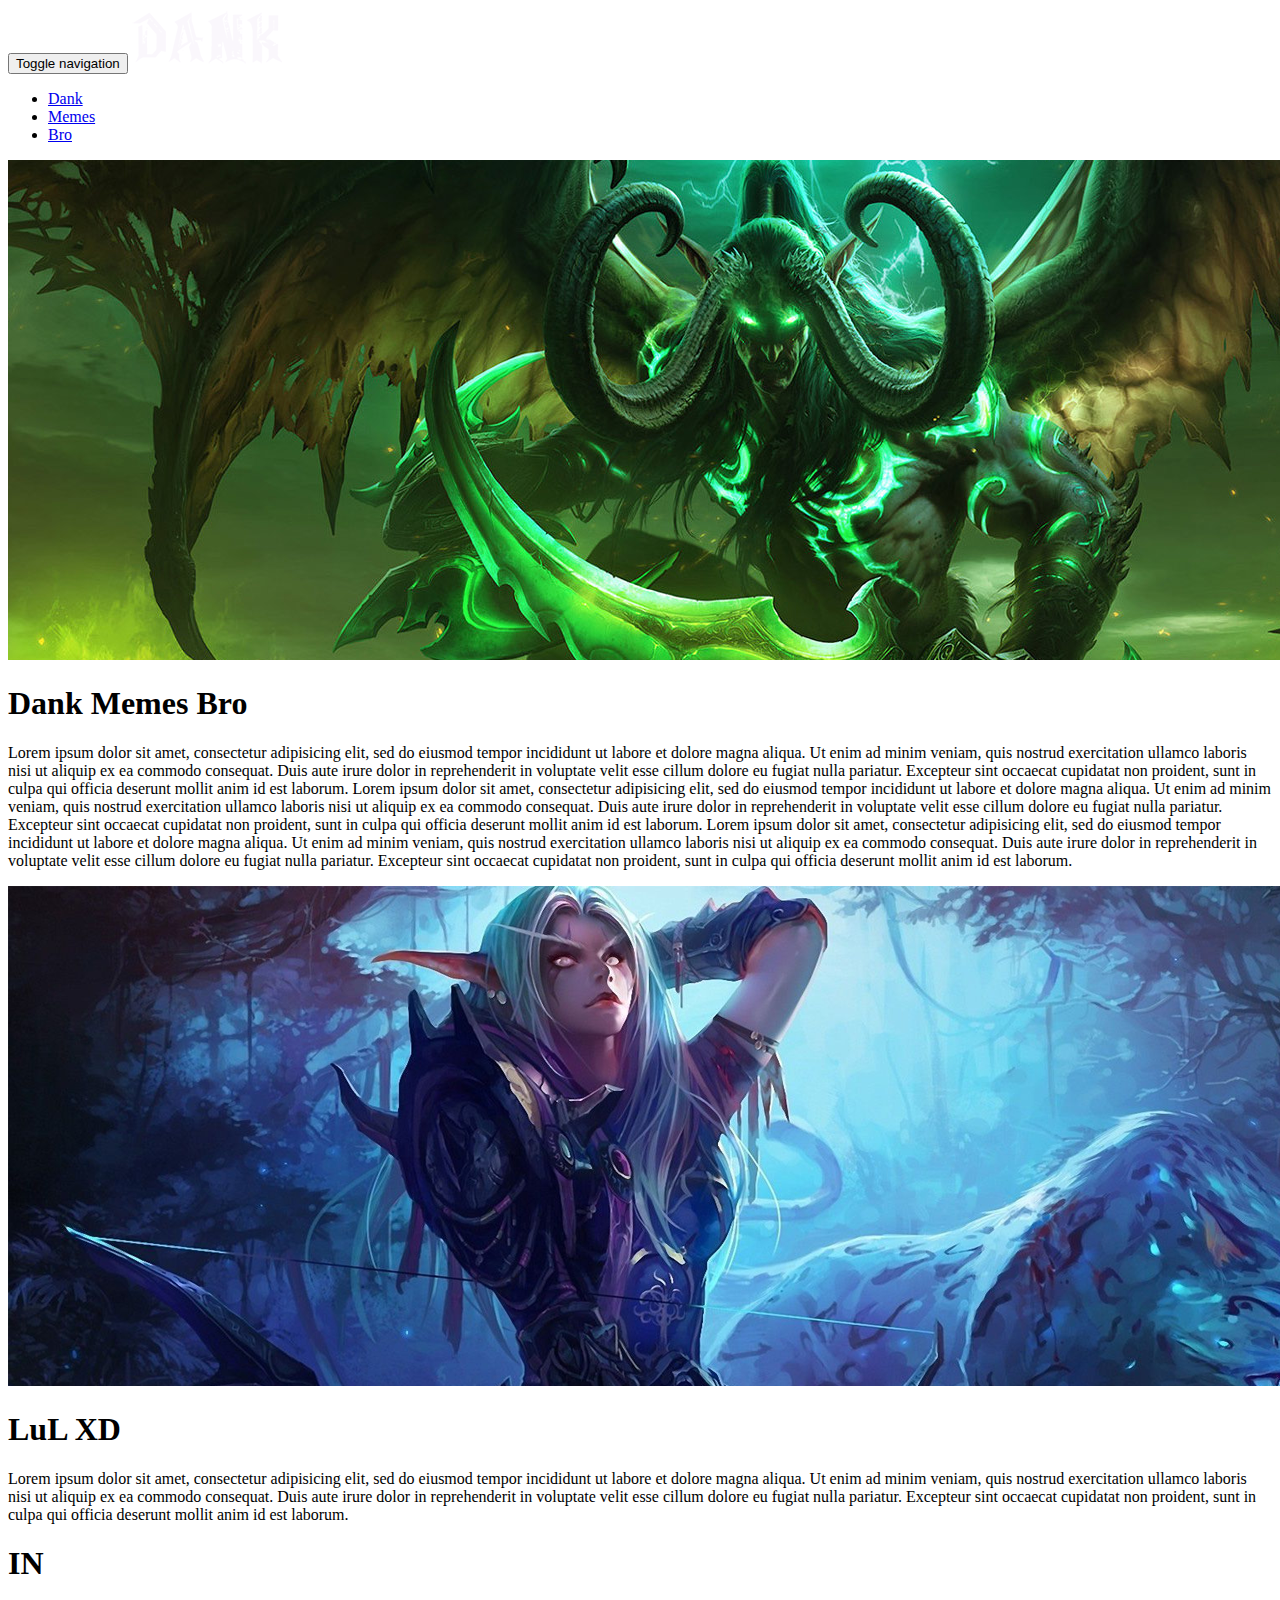
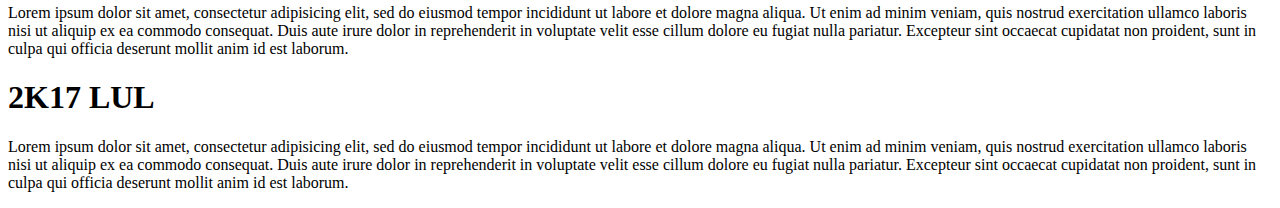
==== index.html @ a2feff0d "fixat kod" ====
<!DOCTYPE html>
<html lang="en">

<head>

    <meta charset="utf-8">
    <meta http-equiv="X-UA-Compatible" content="IE=edge">
    <meta name="viewport" content="width=device-width, initial-scale=1">
    <meta name="description" content="">
    <meta name="author" content="">

    <title>Dank</title>

    <link rel="icon" type="image/png" href="icon.png">
    <!-- Bootstrap Core CSS -->
    <link href="css/bootstrap.min.css" rel="stylesheet">
    <link href="https://fonts.googleapis.com/css?family=Roboto" rel="stylesheet">

    <!-- Custom CSS -->
    <link href="css/logo-nav.css" rel="stylesheet">
    <link rel="stylesheet" type="text/css" href="css/image.css">

    <!-- HTML5 Shim and Respond.js IE8 support of HTML5 elements and media queries -->
    <!-- WARNING: Respond.js doesn't work if you view the page via file:// -->
    <!--[if lt IE 9]>
        <script src="https://oss.maxcdn.com/libs/html5shiv/3.7.0/html5shiv.js"></script>
        <script src="https://oss.maxcdn.com/libs/respond.js/1.4.2/respond.min.js"></script>
    <![endif]-->

</head>

<body>

    <!-- Navigation -->
    <nav class="navbar navbar-inverse navbar-fixed-top" role="navigation">
        <div class="container">
            <!-- Brand and toggle get grouped for better mobile display -->
            <div class="navbar-header">
                <button type="button" class="navbar-toggle" data-toggle="collapse" data-target="#bs-example-navbar-collapse-1">
                    <span class="sr-only">Toggle navigation</span>
                    <span class="icon-bar"></span>
                    <span class="icon-bar"></span>
                    <span class="icon-bar"></span>
                </button>
                <a class="navbar-brand" href="#">
                    <img src="bilder/LogoWhite.png" alt="Logo">
                </a>
            </div>
            <!-- Collect the nav links, forms, and other content for toggling -->
            <div class="collapse navbar-collapse" id="bs-example-navbar-collapse-1">
                <ul class="nav navbar-nav">
                    <li>
                        <a href="#">Dank</a>
                    </li>
                    <li>
                        <a href="#">Memes</a>
                    </li>
                    <li>
                        <a href="#">Bro</a>
                    </li>
                </ul>
            </div>
            <!-- /.navbar-collapse -->
        </div>
        <!-- /.container -->
    </nav>

    <!-- Page Content -->
    <div>
    	<img class="Bild1" src="bilder/Bild1.png">
    </div>
    <div class="container">
        <div class="row">
            <div class="col-lg-12">
             <div class="T1"> 
              <h1>Dank Memes Bro</h1>
               <p>
                Lorem ipsum dolor sit amet, consectetur adipisicing elit, sed do eiusmod
                tempor incididunt ut labore et dolore magna aliqua. Ut enim ad minim veniam,
                quis nostrud exercitation ullamco laboris nisi ut aliquip ex ea commodo
                consequat. Duis aute irure dolor in reprehenderit in voluptate velit esse
                cillum dolore eu fugiat nulla pariatur. Excepteur sint occaecat cupidatat non
                proident, sunt in culpa qui officia deserunt mollit anim id est laborum. 
                Lorem ipsum dolor sit amet, consectetur adipisicing elit, sed do eiusmod
                tempor incididunt ut labore et dolore magna aliqua. Ut enim ad minim veniam,
                quis nostrud exercitation ullamco laboris nisi ut aliquip ex ea commodo
                consequat. Duis aute irure dolor in reprehenderit in voluptate velit esse
                cillum dolore eu fugiat nulla pariatur. Excepteur sint occaecat cupidatat non
                proident, sunt in culpa qui officia deserunt mollit anim id est laborum.
                Lorem ipsum dolor sit amet, consectetur adipisicing elit, sed do eiusmod
                tempor incididunt ut labore et dolore magna aliqua. Ut enim ad minim veniam,
                quis nostrud exercitation ullamco laboris nisi ut aliquip ex ea commodo
                consequat. Duis aute irure dolor in reprehenderit in voluptate velit esse
                cillum dolore eu fugiat nulla pariatur. Excepteur sint occaecat cupidatat non
                proident, sunt in culpa qui officia deserunt mollit anim id est laborum.
               </p>
             </div>   
            </div>
        </div>
    </div>
    <div>
       	<img class="Bild2" src="bilder/Bild2.png">
    </div>
    <div class="T21">
    	<h1>LuL XD</h1>
    	<p>
    		Lorem ipsum dolor sit amet, consectetur adipisicing elit, sed do eiusmod
    		tempor incididunt ut labore et dolore magna aliqua. Ut enim ad minim veniam,
    		quis nostrud exercitation ullamco laboris nisi ut aliquip ex ea commodo
    		consequat. Duis aute irure dolor in reprehenderit in voluptate velit esse
    		cillum dolore eu fugiat nulla pariatur. Excepteur sint occaecat cupidatat non
    		proident, sunt in culpa qui officia deserunt mollit anim id est laborum.
    	</p>	
    </div>
    <div class="T22">
    	<h1>IN</h1>
    	<p>
    		Lorem ipsum dolor sit amet, consectetur adipisicing elit, sed do eiusmod
    		tempor incididunt ut labore et dolore magna aliqua. Ut enim ad minim veniam,
    		quis nostrud exercitation ullamco laboris nisi ut aliquip ex ea commodo
    		consequat. Duis aute irure dolor in reprehenderit in voluptate velit esse
    		cillum dolore eu fugiat nulla pariatur. Excepteur sint occaecat cupidatat non
    		proident, sunt in culpa qui officia deserunt mollit anim id est laborum.
    	</p>
    </div>
    <div class="T23">
    	<h1>2K17 LUL</h1>
    	<p>
    		Lorem ipsum dolor sit amet, consectetur adipisicing elit, sed do eiusmod
    		tempor incididunt ut labore et dolore magna aliqua. Ut enim ad minim veniam,
    		quis nostrud exercitation ullamco laboris nisi ut aliquip ex ea commodo
    		consequat. Duis aute irure dolor in reprehenderit in voluptate velit esse
    		cillum dolore eu fugiat nulla pariatur. Excepteur sint occaecat cupidatat non
    		proident, sunt in culpa qui officia deserunt mollit anim id est laborum.
    	</p>
    </div>
    <!-- /.container -->
    <!-- jQuery -->
    <script src="js/jquery.js"></script>

    <!-- Bootstrap Core JavaScript -->
    <script src="js/bootstrap.min.js"></script>

</body>

</html>
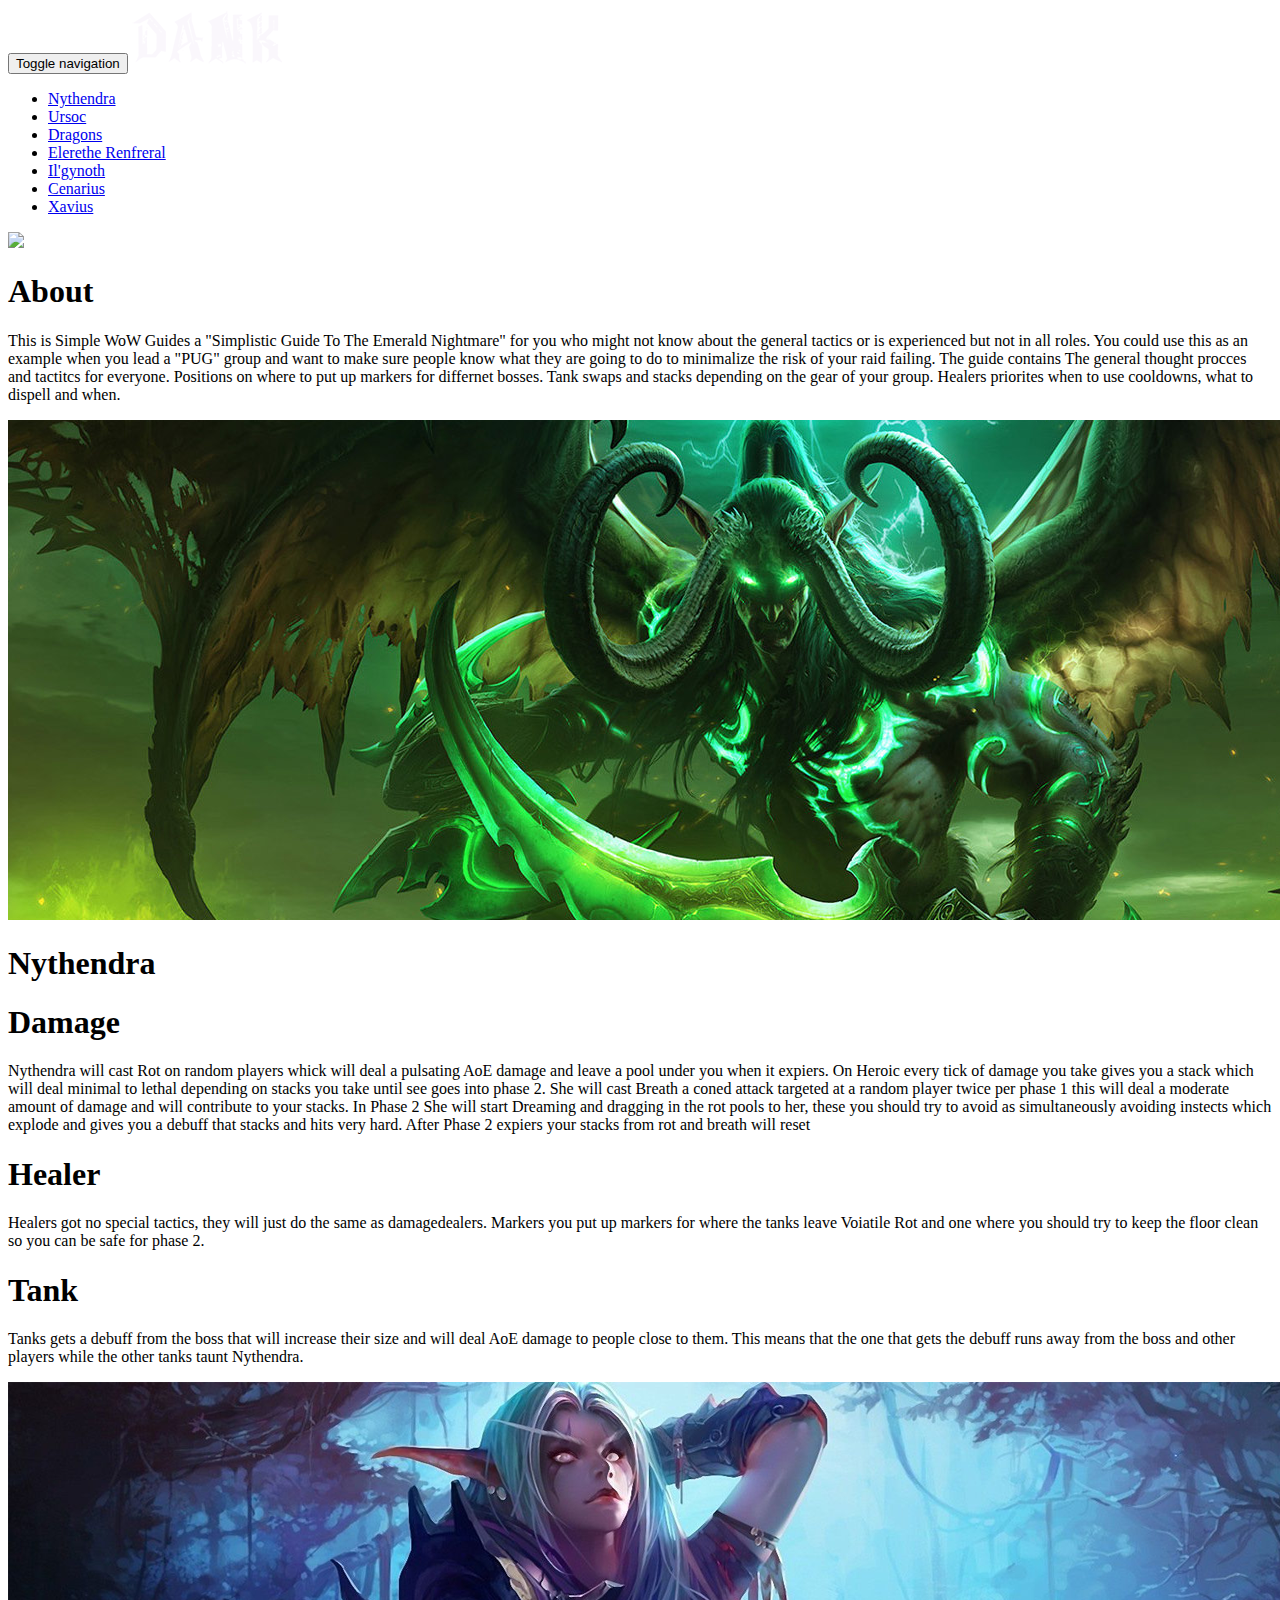
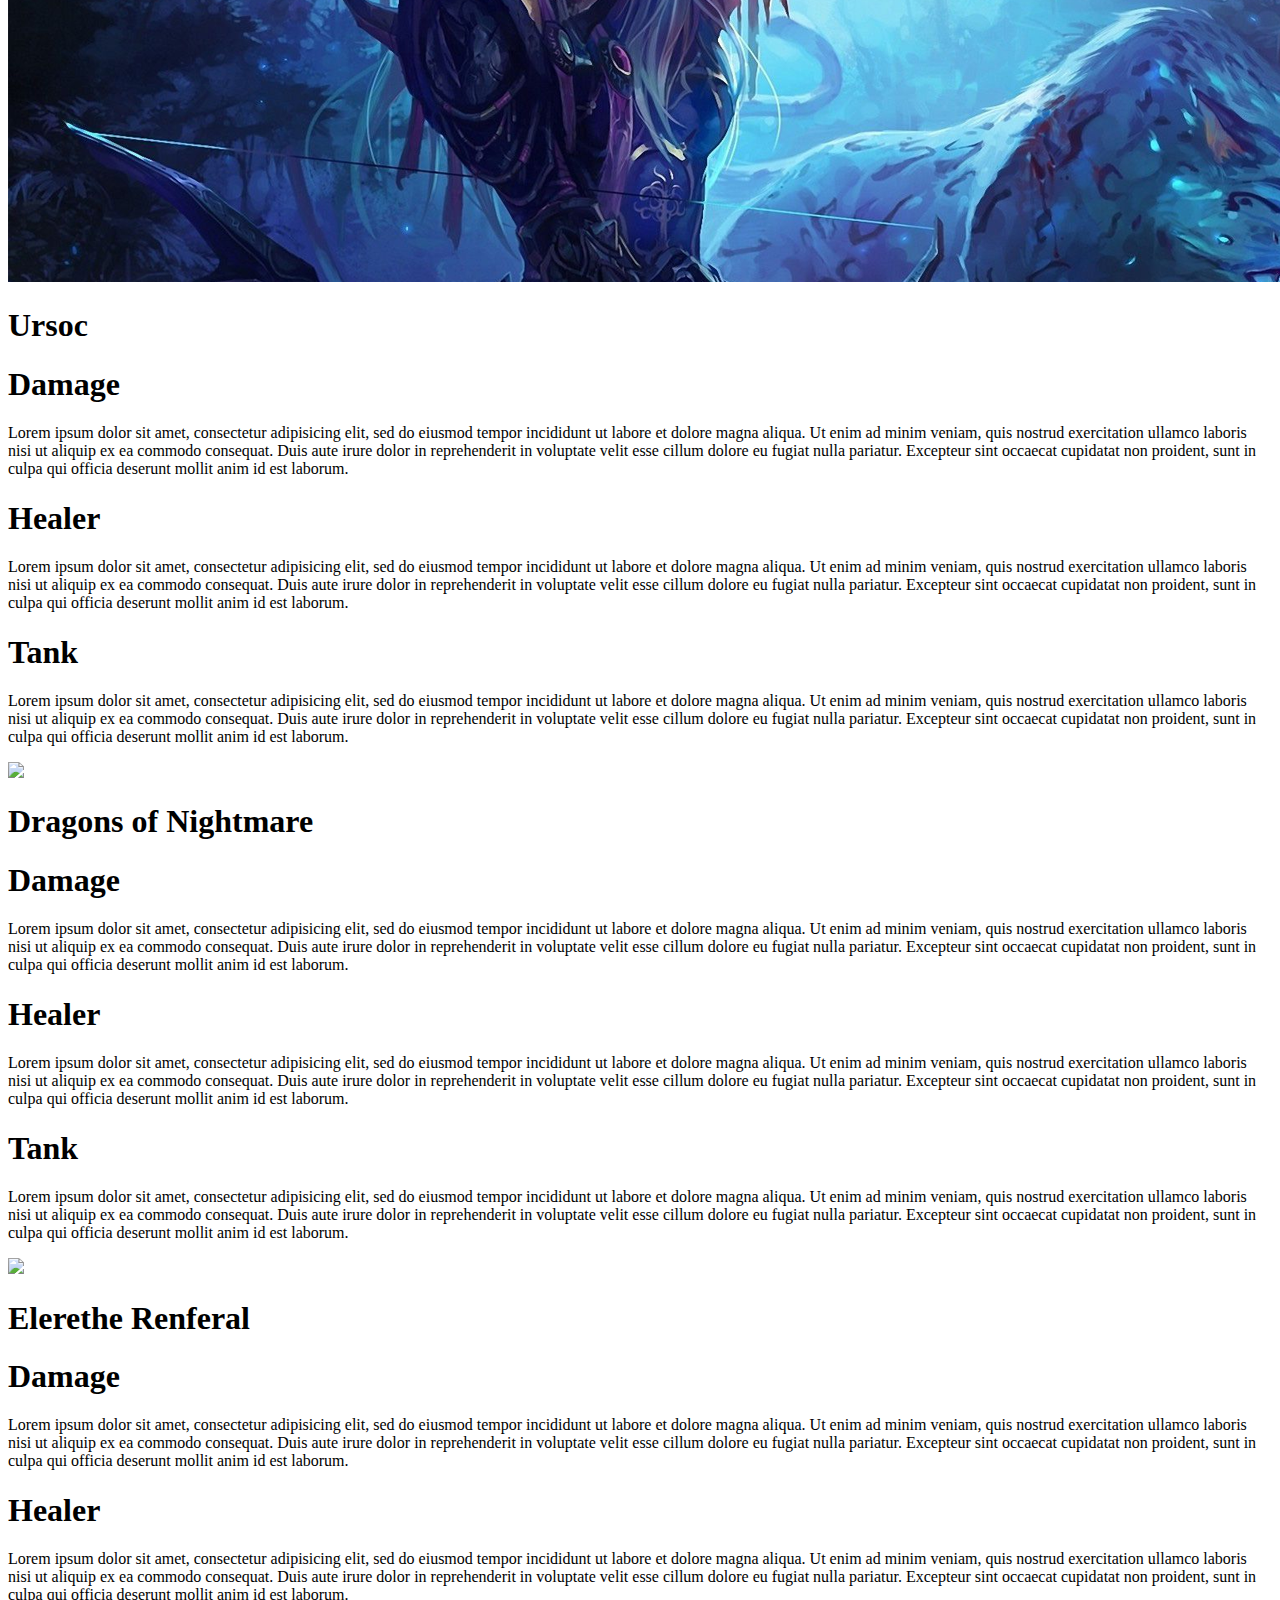
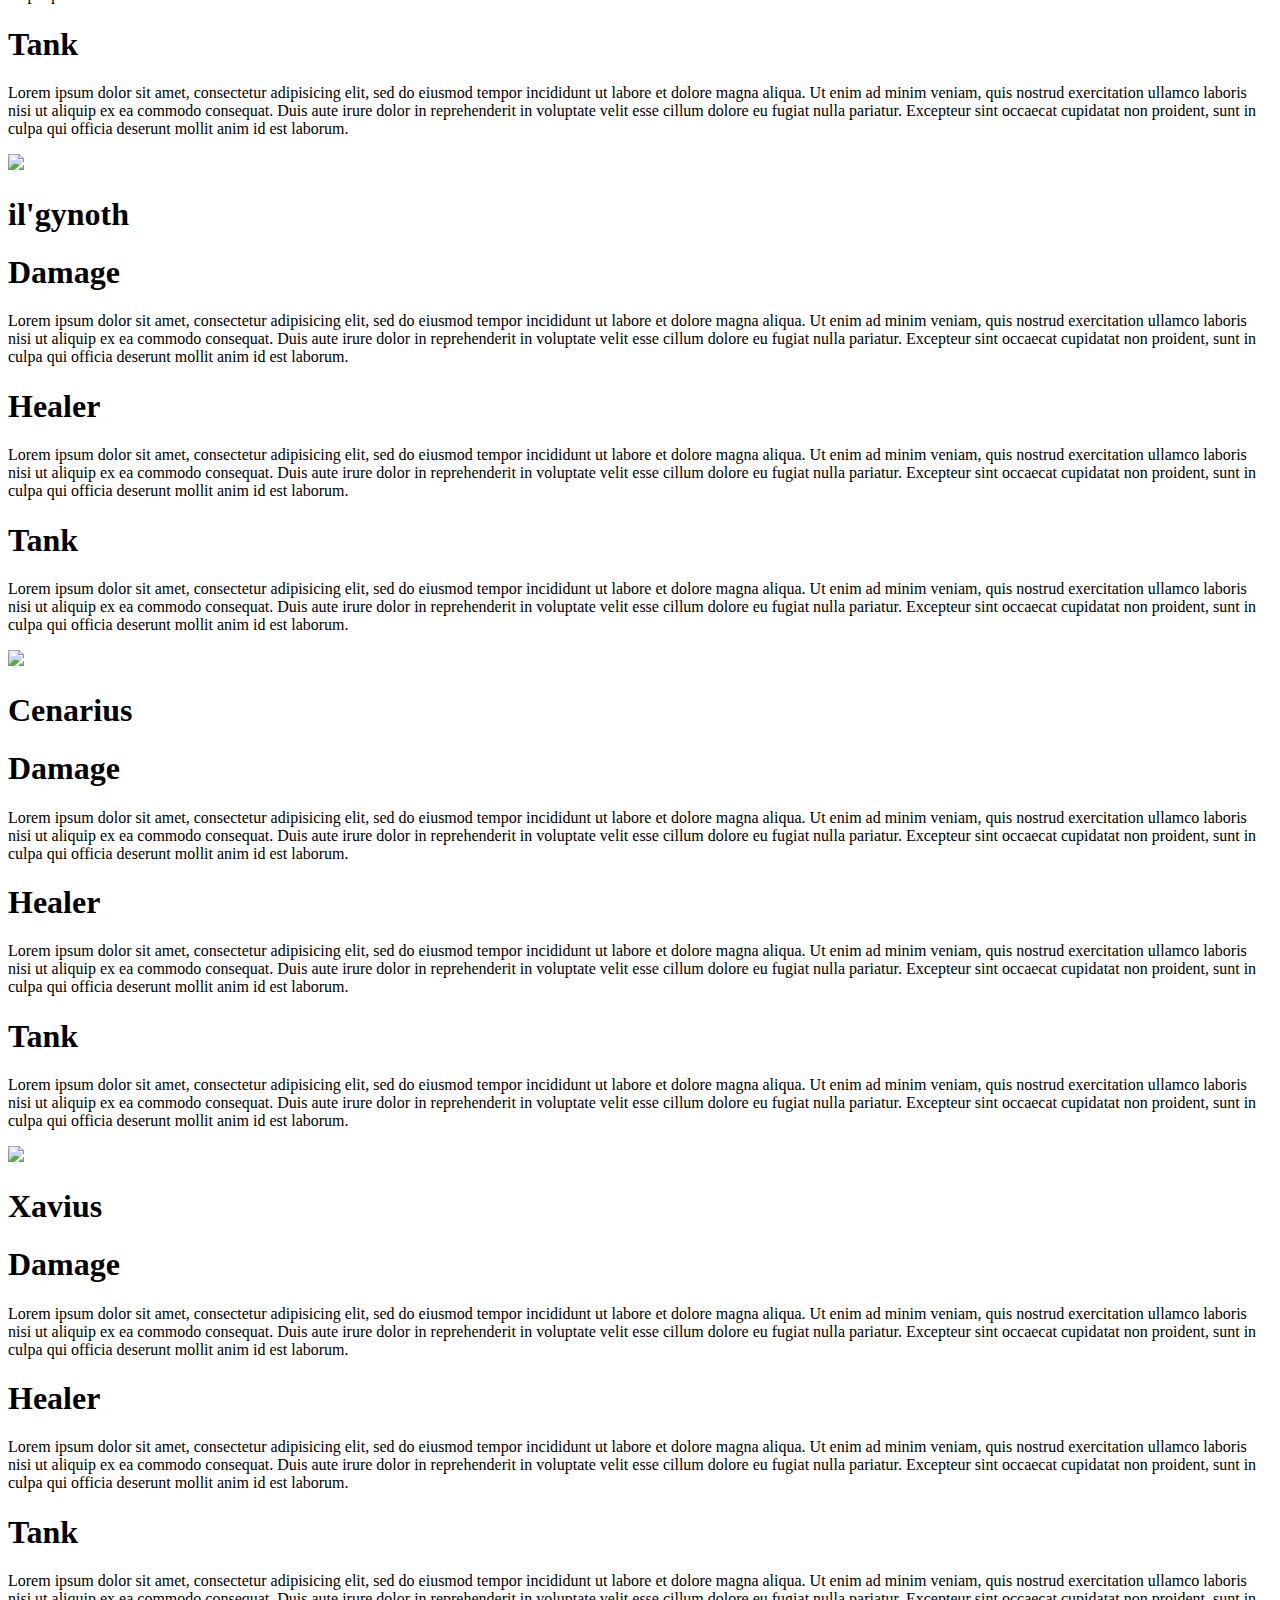
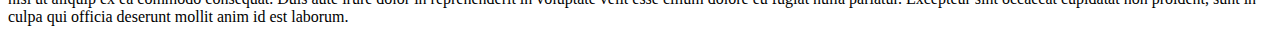
==== commit 48c96307: "fix" ====
--- a/index.html
+++ b/index.html
@@ -8,13 +8,14 @@
     <meta name="viewport" content="width=device-width, initial-scale=1">
     <meta name="description" content="">
     <meta name="author" content="">
-
-    <title>Dank</title>
-
-    <link rel="icon" type="image/png" href="icon.png">
+    <title>Simple WoW Guides</title>
+
+    <link rel="icon" type="image/png" href="bilder/icon.png">
     <!-- Bootstrap Core CSS -->
     <link href="css/bootstrap.min.css" rel="stylesheet">
     <link href="https://fonts.googleapis.com/css?family=Roboto" rel="stylesheet">
+    <link href="https://fonts.googleapis.com/css?family=Indie+Flower" rel="stylesheet">
+    <script type="text/javascript" src="https://ajax.googleapis.com/ajax/libs/jquery/1.11.1/jquery.min.js"></script>
 
     <!-- Custom CSS -->
     <link href="css/logo-nav.css" rel="stylesheet">
@@ -26,7 +27,16 @@
         <script src="https://oss.maxcdn.com/libs/html5shiv/3.7.0/html5shiv.js"></script>
         <script src="https://oss.maxcdn.com/libs/respond.js/1.4.2/respond.min.js"></script>
     <![endif]-->
-
+    <script type="text/javascript">
+    	$(document).ready(function(){
+  			$("a").click(function(e) {
+    			e.preventDefault();
+    			$('html, body').animate({
+      				scrollTop: $($.attr(this, 'href')).offset().top
+    			}, 1000);
+  			});
+		});
+    </script>
 </head>
 
 <body>
@@ -42,7 +52,7 @@
                     <span class="icon-bar"></span>
                     <span class="icon-bar"></span>
                 </button>
-                <a class="navbar-brand" href="#">
+                <a class="navbar-brand" href="#About">
                     <img src="bilder/LogoWhite.png" alt="Logo">
                 </a>
             </div>
@@ -50,13 +60,25 @@
             <div class="collapse navbar-collapse" id="bs-example-navbar-collapse-1">
                 <ul class="nav navbar-nav">
                     <li>
-                        <a href="#">Dank</a>
+                        <a href="#Nyth">Nythendra</a>
                     </li>
                     <li>
-                        <a href="#">Memes</a>
+                        <a href="#Ursoc">Ursoc</a>
                     </li>
                     <li>
-                        <a href="#">Bro</a>
+                        <a href="#Dragons">Dragons</a>
+                    </li>
+                    <li>
+                    	<a href="#Spider">Elerethe Renfreral</a>
+                    </li>
+                     <li>
+                    	<a href="#Eye" id="eye">Il'gynoth</a>
+                    </li>
+                     <li>
+                    	<a href="#Cen">Cenarius</a>
+                    </li>
+                     <li>
+                    	<a href="#Xav">Xavius</a>
                     </li>
                 </ul>
             </div>
@@ -67,72 +89,296 @@
 
     <!-- Page Content -->
     <div>
-    	<img class="Bild1" src="bilder/Bild1.png">
+    	<img class="Bild1" src="bilder/Bild0.png">
     </div>
     <div class="container">
         <div class="row">
             <div class="col-lg-12">
              <div class="T1"> 
-              <h1>Dank Memes Bro</h1>
+              <div class="T2" id="About"><h1>About</h1></div>
                <p>
-                Lorem ipsum dolor sit amet, consectetur adipisicing elit, sed do eiusmod
-                tempor incididunt ut labore et dolore magna aliqua. Ut enim ad minim veniam,
-                quis nostrud exercitation ullamco laboris nisi ut aliquip ex ea commodo
-                consequat. Duis aute irure dolor in reprehenderit in voluptate velit esse
-                cillum dolore eu fugiat nulla pariatur. Excepteur sint occaecat cupidatat non
-                proident, sunt in culpa qui officia deserunt mollit anim id est laborum. 
-                Lorem ipsum dolor sit amet, consectetur adipisicing elit, sed do eiusmod
-                tempor incididunt ut labore et dolore magna aliqua. Ut enim ad minim veniam,
-                quis nostrud exercitation ullamco laboris nisi ut aliquip ex ea commodo
-                consequat. Duis aute irure dolor in reprehenderit in voluptate velit esse
-                cillum dolore eu fugiat nulla pariatur. Excepteur sint occaecat cupidatat non
-                proident, sunt in culpa qui officia deserunt mollit anim id est laborum.
-                Lorem ipsum dolor sit amet, consectetur adipisicing elit, sed do eiusmod
-                tempor incididunt ut labore et dolore magna aliqua. Ut enim ad minim veniam,
-                quis nostrud exercitation ullamco laboris nisi ut aliquip ex ea commodo
-                consequat. Duis aute irure dolor in reprehenderit in voluptate velit esse
-                cillum dolore eu fugiat nulla pariatur. Excepteur sint occaecat cupidatat non
-                proident, sunt in culpa qui officia deserunt mollit anim id est laborum.
+                This is Simple WoW Guides a "Simplistic Guide To The Emerald Nightmare" for you who might not know about the general tactics or is experienced but not in all roles. You could use this as an example when you lead a "PUG" group and want to make sure people know what they are going to do to minimalize the risk of your raid failing. The guide contains The general thought procces and tactitcs for everyone. Positions on where to put up markers for differnet bosses. Tank swaps and stacks depending on the gear of your group. Healers priorites when to use cooldowns, what to dispell and when.
                </p>
              </div>   
             </div>
         </div>
     </div>
     <div>
-       	<img class="Bild2" src="bilder/Bild2.png">
-    </div>
-    <div class="T21">
-    	<h1>LuL XD</h1>
-    	<p>
-    		Lorem ipsum dolor sit amet, consectetur adipisicing elit, sed do eiusmod
-    		tempor incididunt ut labore et dolore magna aliqua. Ut enim ad minim veniam,
-    		quis nostrud exercitation ullamco laboris nisi ut aliquip ex ea commodo
-    		consequat. Duis aute irure dolor in reprehenderit in voluptate velit esse
-    		cillum dolore eu fugiat nulla pariatur. Excepteur sint occaecat cupidatat non
-    		proident, sunt in culpa qui officia deserunt mollit anim id est laborum.
-    	</p>	
-    </div>
-    <div class="T22">
-    	<h1>IN</h1>
-    	<p>
-    		Lorem ipsum dolor sit amet, consectetur adipisicing elit, sed do eiusmod
-    		tempor incididunt ut labore et dolore magna aliqua. Ut enim ad minim veniam,
-    		quis nostrud exercitation ullamco laboris nisi ut aliquip ex ea commodo
-    		consequat. Duis aute irure dolor in reprehenderit in voluptate velit esse
-    		cillum dolore eu fugiat nulla pariatur. Excepteur sint occaecat cupidatat non
-    		proident, sunt in culpa qui officia deserunt mollit anim id est laborum.
-    	</p>
-    </div>
-    <div class="T23">
-    	<h1>2K17 LUL</h1>
-    	<p>
-    		Lorem ipsum dolor sit amet, consectetur adipisicing elit, sed do eiusmod
-    		tempor incididunt ut labore et dolore magna aliqua. Ut enim ad minim veniam,
-    		quis nostrud exercitation ullamco laboris nisi ut aliquip ex ea commodo
-    		consequat. Duis aute irure dolor in reprehenderit in voluptate velit esse
-    		cillum dolore eu fugiat nulla pariatur. Excepteur sint occaecat cupidatat non
-    		proident, sunt in culpa qui officia deserunt mollit anim id est laborum.
-    	</p>
+       	<img class="Bilder" src="bilder/Bild1.png">
+    </div>
+    <div class="T2">
+    	<h1 id="Nyth">Nythendra</h1>
+    </div>
+    <div class="T">
+    	<h1 class="R1">Damage</h1>
+    	<p>
+    		Nythendra will cast Rot on random players whick will deal a pulsating AoE damage and leave a pool under you when it expiers.
+    		On Heroic every tick of damage you take gives you a stack which will deal minimal to lethal depending on stacks you take until see goes into phase 2. She will cast Breath a coned attack targeted at a random player twice per phase 1 this will deal a moderate amount of damage and will contribute to your stacks.
+    		In Phase 2 She will start Dreaming and dragging in the rot pools to her,
+    		these you should try to avoid as simultaneously avoiding instects which explode and gives you a debuff that stacks and hits very hard.
+    		After Phase 2 expiers your stacks from rot and breath will reset
+
+    	</p>	
+    </div>
+    <div class="T">
+    	<h1 class="R1">Healer</h1>
+    	<p>
+    	Healers got no special tactics, they will just do the same as damagedealers. Markers you put up markers for where the tanks leave Voiatile Rot and one where you should try to keep the floor clean so you can be safe for phase 2.
+    	</p>
+    </div>
+    <div class="T">
+    	<h1 class="R1">Tank</h1>
+    	<p>
+    	Tanks gets a debuff from the boss that will increase their size and will deal AoE damage to people close to them. This means that the one that gets the debuff runs away from the boss and other players while the other tanks taunt Nythendra.
+    	</p>
+    </div>
+
+
+    <div>
+    <div>
+    	<img class="Bilder" src="bilder/Bild2.png">		
+    </div>
+        <div class="T2">
+    	<h1 id="Ursoc">Ursoc</h1>
+    </div>
+    <div class="T">
+    	<h1 class="R1">Damage</h1>
+    	<p>
+    		Lorem ipsum dolor sit amet, consectetur adipisicing elit, sed do eiusmod
+    		tempor incididunt ut labore et dolore magna aliqua. Ut enim ad minim veniam,
+    		quis nostrud exercitation ullamco laboris nisi ut aliquip ex ea commodo
+    		consequat. Duis aute irure dolor in reprehenderit in voluptate velit esse
+    		cillum dolore eu fugiat nulla pariatur. Excepteur sint occaecat cupidatat non
+    		proident, sunt in culpa qui officia deserunt mollit anim id est laborum.
+    	</p>	
+    </div>
+    <div class="T">
+    	<h1 class="R1">Healer</h1>
+    	<p>
+    		Lorem ipsum dolor sit amet, consectetur adipisicing elit, sed do eiusmod
+    		tempor incididunt ut labore et dolore magna aliqua. Ut enim ad minim veniam,
+    		quis nostrud exercitation ullamco laboris nisi ut aliquip ex ea commodo
+    		consequat. Duis aute irure dolor in reprehenderit in voluptate velit esse
+    		cillum dolore eu fugiat nulla pariatur. Excepteur sint occaecat cupidatat non
+    		proident, sunt in culpa qui officia deserunt mollit anim id est laborum.
+    	</p>
+    </div>
+    <div class="T">
+    	<h1 class="R1">Tank</h1>
+    	<p>
+    		Lorem ipsum dolor sit amet, consectetur adipisicing elit, sed do eiusmod
+    		tempor incididunt ut labore et dolore magna aliqua. Ut enim ad minim veniam,
+    		quis nostrud exercitation ullamco laboris nisi ut aliquip ex ea commodo
+    		consequat. Duis aute irure dolor in reprehenderit in voluptate velit esse
+    		cillum dolore eu fugiat nulla pariatur. Excepteur sint occaecat cupidatat non
+    		proident, sunt in culpa qui officia deserunt mollit anim id est laborum.
+    	</p>
+    </div>
+    </div>
+    <div>
+    <div>
+    	<img class="Bilder" src="bilder/Bild3.png">		
+    </div>
+        <div class="T2">
+    	<h1 id="Dragons">Dragons of Nightmare</h1>
+    </div>
+    <div class="T">
+    	<h1 class="R1">Damage</h1>
+    	<p>
+    		Lorem ipsum dolor sit amet, consectetur adipisicing elit, sed do eiusmod
+    		tempor incididunt ut labore et dolore magna aliqua. Ut enim ad minim veniam,
+    		quis nostrud exercitation ullamco laboris nisi ut aliquip ex ea commodo
+    		consequat. Duis aute irure dolor in reprehenderit in voluptate velit esse
+    		cillum dolore eu fugiat nulla pariatur. Excepteur sint occaecat cupidatat non
+    		proident, sunt in culpa qui officia deserunt mollit anim id est laborum.
+    	</p>	
+    </div>
+    <div class="T">
+    	<h1 class="R1">Healer</h1>
+    	<p>
+    		Lorem ipsum dolor sit amet, consectetur adipisicing elit, sed do eiusmod
+    		tempor incididunt ut labore et dolore magna aliqua. Ut enim ad minim veniam,
+    		quis nostrud exercitation ullamco laboris nisi ut aliquip ex ea commodo
+    		consequat. Duis aute irure dolor in reprehenderit in voluptate velit esse
+    		cillum dolore eu fugiat nulla pariatur. Excepteur sint occaecat cupidatat non
+    		proident, sunt in culpa qui officia deserunt mollit anim id est laborum.
+    	</p>
+    </div>
+    <div class="T">
+    	<h1 class="R1">Tank</h1>
+    	<p>
+    		Lorem ipsum dolor sit amet, consectetur adipisicing elit, sed do eiusmod
+    		tempor incididunt ut labore et dolore magna aliqua. Ut enim ad minim veniam,
+    		quis nostrud exercitation ullamco laboris nisi ut aliquip ex ea commodo
+    		consequat. Duis aute irure dolor in reprehenderit in voluptate velit esse
+    		cillum dolore eu fugiat nulla pariatur. Excepteur sint occaecat cupidatat non
+    		proident, sunt in culpa qui officia deserunt mollit anim id est laborum.
+    	</p>
+    </div>
+    </div>
+    <div>
+    <div>
+    	<img class="Bilder" src="bilder/Bild4.png">		
+    </div>
+        <div class="T2">
+    	<h1 id="Spider">Elerethe Renferal</h1>
+    </div>
+    <div class="T">
+    	<h1 class="R1">Damage</h1>
+    	<p>
+    		Lorem ipsum dolor sit amet, consectetur adipisicing elit, sed do eiusmod
+    		tempor incididunt ut labore et dolore magna aliqua. Ut enim ad minim veniam,
+    		quis nostrud exercitation ullamco laboris nisi ut aliquip ex ea commodo
+    		consequat. Duis aute irure dolor in reprehenderit in voluptate velit esse
+    		cillum dolore eu fugiat nulla pariatur. Excepteur sint occaecat cupidatat non
+    		proident, sunt in culpa qui officia deserunt mollit anim id est laborum.
+    	</p>	
+    </div>
+    <div class="T">
+    	<h1 class="R1">Healer</h1>
+    	<p>
+    		Lorem ipsum dolor sit amet, consectetur adipisicing elit, sed do eiusmod
+    		tempor incididunt ut labore et dolore magna aliqua. Ut enim ad minim veniam,
+    		quis nostrud exercitation ullamco laboris nisi ut aliquip ex ea commodo
+    		consequat. Duis aute irure dolor in reprehenderit in voluptate velit esse
+    		cillum dolore eu fugiat nulla pariatur. Excepteur sint occaecat cupidatat non
+    		proident, sunt in culpa qui officia deserunt mollit anim id est laborum.
+    	</p>
+    </div>
+    <div class="T">
+    	<h1 class="R1">Tank</h1>
+    	<p>
+    		Lorem ipsum dolor sit amet, consectetur adipisicing elit, sed do eiusmod
+    		tempor incididunt ut labore et dolore magna aliqua. Ut enim ad minim veniam,
+    		quis nostrud exercitation ullamco laboris nisi ut aliquip ex ea commodo
+    		consequat. Duis aute irure dolor in reprehenderit in voluptate velit esse
+    		cillum dolore eu fugiat nulla pariatur. Excepteur sint occaecat cupidatat non
+    		proident, sunt in culpa qui officia deserunt mollit anim id est laborum.
+    	</p>
+    </div>
+    </div>
+    <div>
+    <div>
+    	<img class="Bilder" src="bilder/Bild5.png">		
+    </div>
+        <div class="T2">
+    	<h1 id="Eye">il'gynoth</h1>
+    </div>
+    <div class="T">
+    	<h1 class="R1">Damage</h1>
+    	<p>
+    		Lorem ipsum dolor sit amet, consectetur adipisicing elit, sed do eiusmod
+    		tempor incididunt ut labore et dolore magna aliqua. Ut enim ad minim veniam,
+    		quis nostrud exercitation ullamco laboris nisi ut aliquip ex ea commodo
+    		consequat. Duis aute irure dolor in reprehenderit in voluptate velit esse
+    		cillum dolore eu fugiat nulla pariatur. Excepteur sint occaecat cupidatat non
+    		proident, sunt in culpa qui officia deserunt mollit anim id est laborum.
+    	</p>	
+    </div>
+    <div class="T">
+    	<h1 class="R1">Healer</h1>
+    	<p>
+    		Lorem ipsum dolor sit amet, consectetur adipisicing elit, sed do eiusmod
+    		tempor incididunt ut labore et dolore magna aliqua. Ut enim ad minim veniam,
+    		quis nostrud exercitation ullamco laboris nisi ut aliquip ex ea commodo
+    		consequat. Duis aute irure dolor in reprehenderit in voluptate velit esse
+    		cillum dolore eu fugiat nulla pariatur. Excepteur sint occaecat cupidatat non
+    		proident, sunt in culpa qui officia deserunt mollit anim id est laborum.
+    	</p>
+    </div>
+    <div class="T">
+    	<h1 class="R1">Tank</h1>
+    	<p>
+    		Lorem ipsum dolor sit amet, consectetur adipisicing elit, sed do eiusmod
+    		tempor incididunt ut labore et dolore magna aliqua. Ut enim ad minim veniam,
+    		quis nostrud exercitation ullamco laboris nisi ut aliquip ex ea commodo
+    		consequat. Duis aute irure dolor in reprehenderit in voluptate velit esse
+    		cillum dolore eu fugiat nulla pariatur. Excepteur sint occaecat cupidatat non
+    		proident, sunt in culpa qui officia deserunt mollit anim id est laborum.
+    	</p>
+    </div>
+    </div>
+    <div>
+    <div>
+    	<img class="Bilder" src="bilder/Bild6.png">		
+    </div>
+        <div class="T2">
+    	<h1 id="Cen">Cenarius</h1>
+    </div>
+    <div class="T">
+    	<h1 class="R1">Damage</h1>
+    	<p>
+    		Lorem ipsum dolor sit amet, consectetur adipisicing elit, sed do eiusmod
+    		tempor incididunt ut labore et dolore magna aliqua. Ut enim ad minim veniam,
+    		quis nostrud exercitation ullamco laboris nisi ut aliquip ex ea commodo
+    		consequat. Duis aute irure dolor in reprehenderit in voluptate velit esse
+    		cillum dolore eu fugiat nulla pariatur. Excepteur sint occaecat cupidatat non
+    		proident, sunt in culpa qui officia deserunt mollit anim id est laborum.
+    	</p>	
+    </div>
+    <div class="T">
+    	<h1 class="R1">Healer</h1>
+    	<p>
+    		Lorem ipsum dolor sit amet, consectetur adipisicing elit, sed do eiusmod
+    		tempor incididunt ut labore et dolore magna aliqua. Ut enim ad minim veniam,
+    		quis nostrud exercitation ullamco laboris nisi ut aliquip ex ea commodo
+    		consequat. Duis aute irure dolor in reprehenderit in voluptate velit esse
+    		cillum dolore eu fugiat nulla pariatur. Excepteur sint occaecat cupidatat non
+    		proident, sunt in culpa qui officia deserunt mollit anim id est laborum.
+    	</p>
+    </div>
+    <div class="T">
+    	<h1 class="R1">Tank</h1>
+    	<p>
+    		Lorem ipsum dolor sit amet, consectetur adipisicing elit, sed do eiusmod
+    		tempor incididunt ut labore et dolore magna aliqua. Ut enim ad minim veniam,
+    		quis nostrud exercitation ullamco laboris nisi ut aliquip ex ea commodo
+    		consequat. Duis aute irure dolor in reprehenderit in voluptate velit esse
+    		cillum dolore eu fugiat nulla pariatur. Excepteur sint occaecat cupidatat non
+    		proident, sunt in culpa qui officia deserunt mollit anim id est laborum.
+    	</p>
+    </div>
+    </div>
+    <div>
+    <div>
+    	<img class="Bilder" src="bilder/Bild7.png">		
+    </div>
+        <div class="T2">
+    	<h1 id="Xav">Xavius</h1>
+    </div>
+    <div class="T">
+    	<h1 class="R1">Damage</h1>
+    	<p>
+    		Lorem ipsum dolor sit amet, consectetur adipisicing elit, sed do eiusmod
+    		tempor incididunt ut labore et dolore magna aliqua. Ut enim ad minim veniam,
+    		quis nostrud exercitation ullamco laboris nisi ut aliquip ex ea commodo
+    		consequat. Duis aute irure dolor in reprehenderit in voluptate velit esse
+    		cillum dolore eu fugiat nulla pariatur. Excepteur sint occaecat cupidatat non
+    		proident, sunt in culpa qui officia deserunt mollit anim id est laborum.
+    	</p>	
+    </div>
+    <div class="T">
+    	<h1 class="R1">Healer</h1>
+    	<p>
+    		Lorem ipsum dolor sit amet, consectetur adipisicing elit, sed do eiusmod
+    		tempor incididunt ut labore et dolore magna aliqua. Ut enim ad minim veniam,
+    		quis nostrud exercitation ullamco laboris nisi ut aliquip ex ea commodo
+    		consequat. Duis aute irure dolor in reprehenderit in voluptate velit esse
+    		cillum dolore eu fugiat nulla pariatur. Excepteur sint occaecat cupidatat non
+    		proident, sunt in culpa qui officia deserunt mollit anim id est laborum.
+    	</p>
+    </div>
+    <div class="T">
+    	<h1 class="R1">Tank</h1>
+    	<p>
+    		Lorem ipsum dolor sit amet, consectetur adipisicing elit, sed do eiusmod
+    		tempor incididunt ut labore et dolore magna aliqua. Ut enim ad minim veniam,
+    		quis nostrud exercitation ullamco laboris nisi ut aliquip ex ea commodo
+    		consequat. Duis aute irure dolor in reprehenderit in voluptate velit esse
+    		cillum dolore eu fugiat nulla pariatur. Excepteur sint occaecat cupidatat non
+    		proident, sunt in culpa qui officia deserunt mollit anim id est laborum.
+    	</p>
+    </div>
     </div>
     <!-- /.container -->
     <!-- jQuery -->
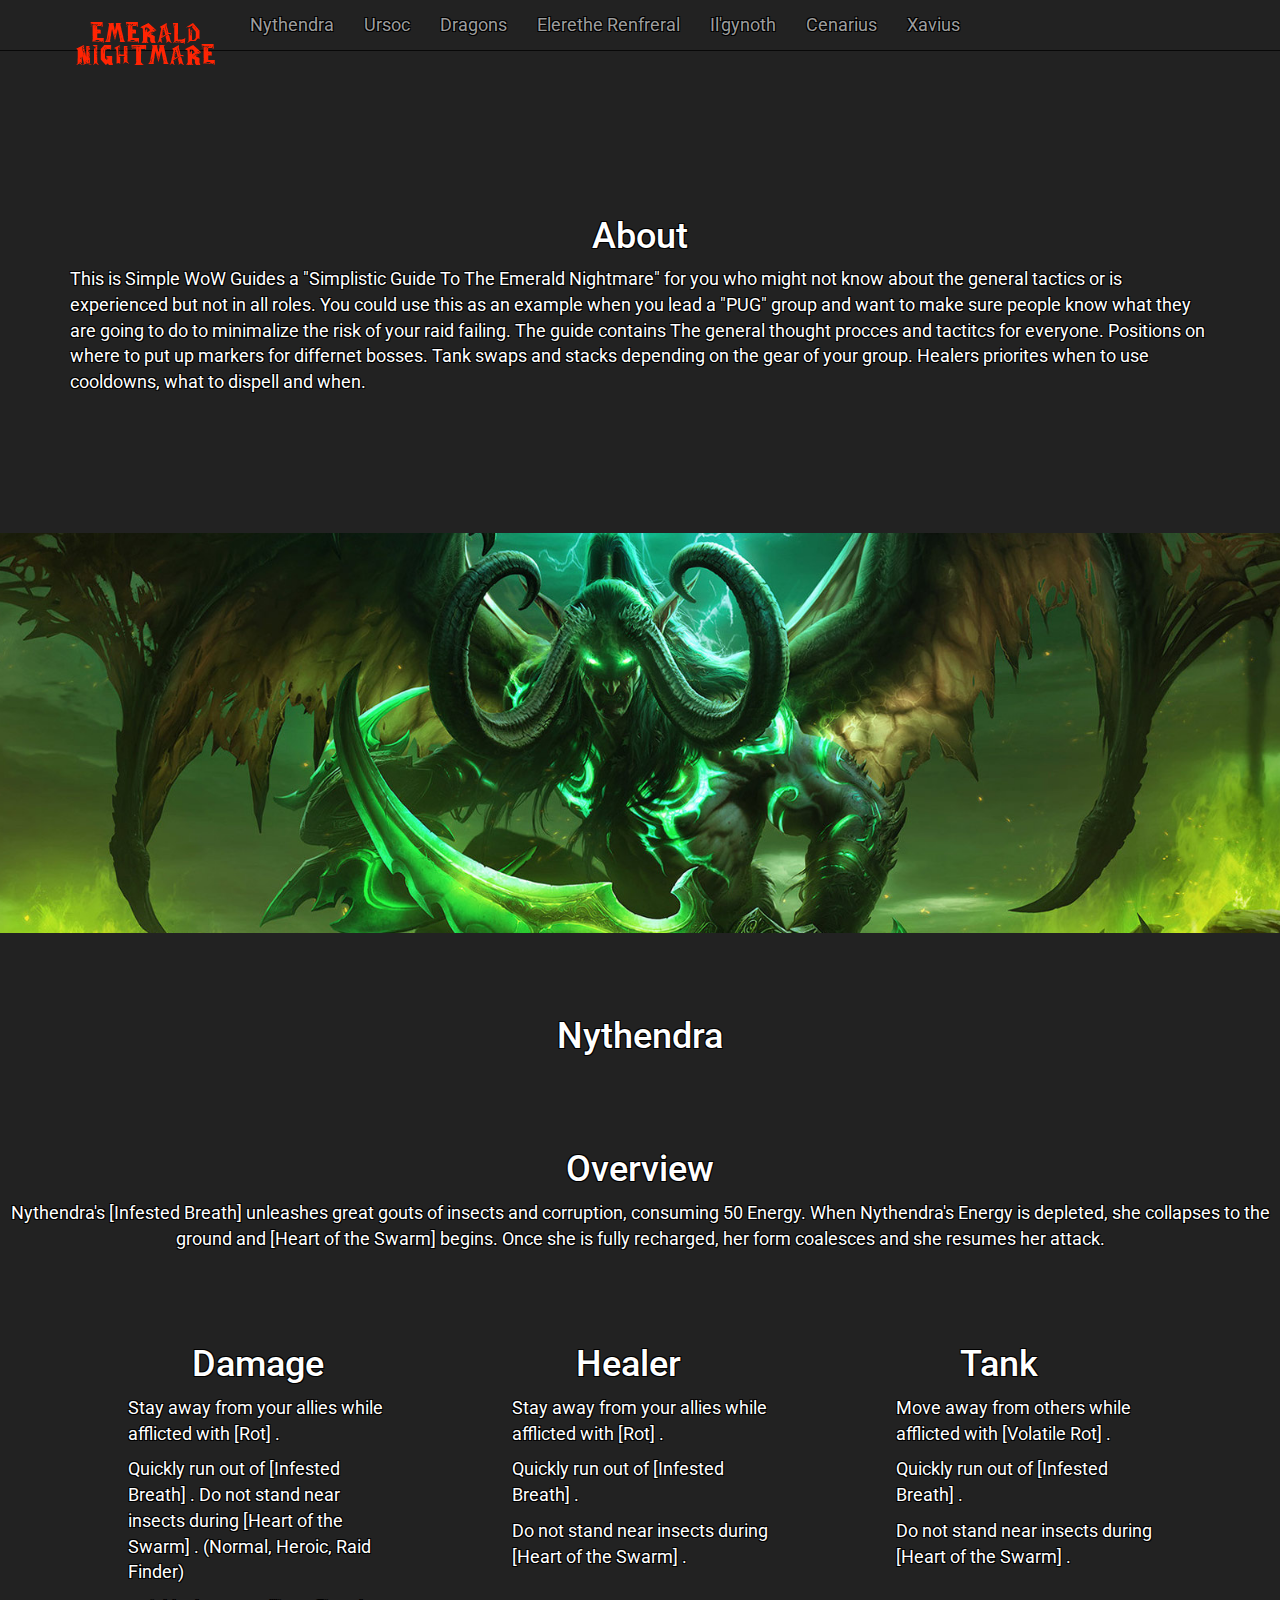
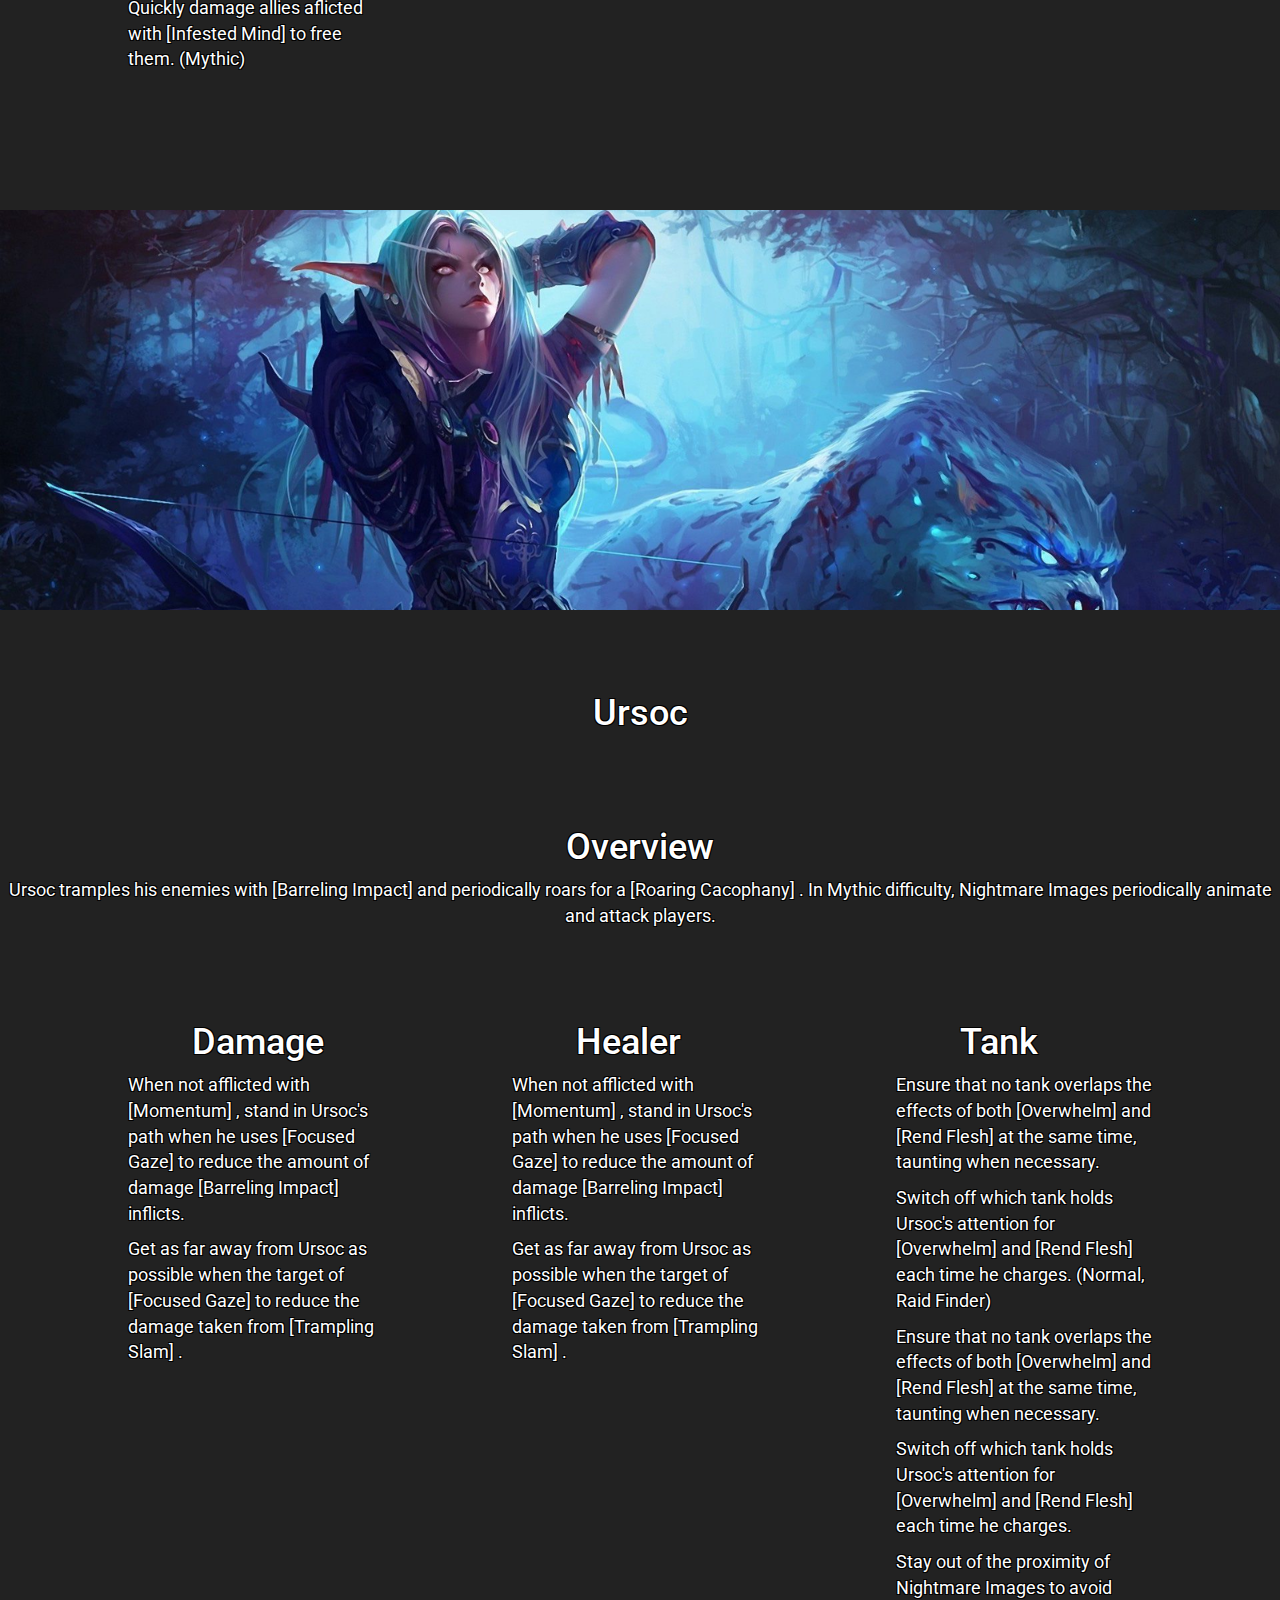
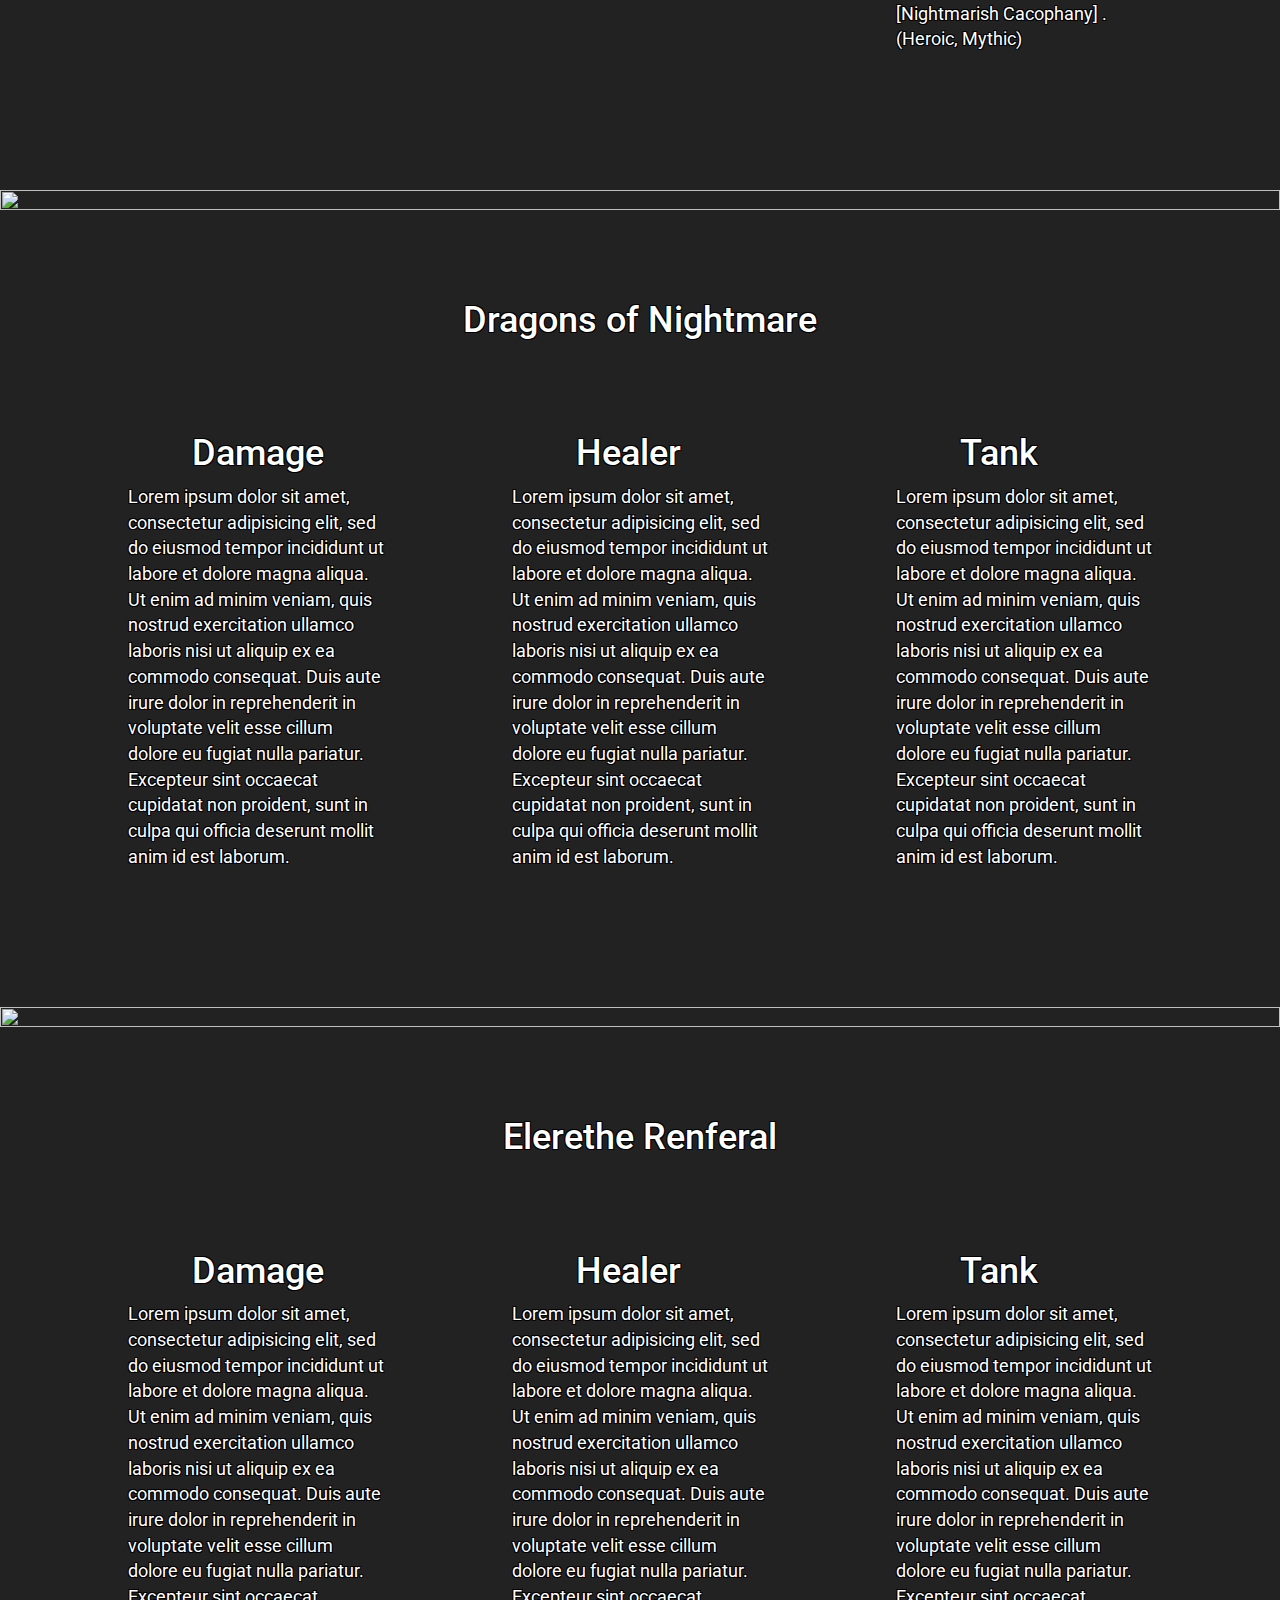
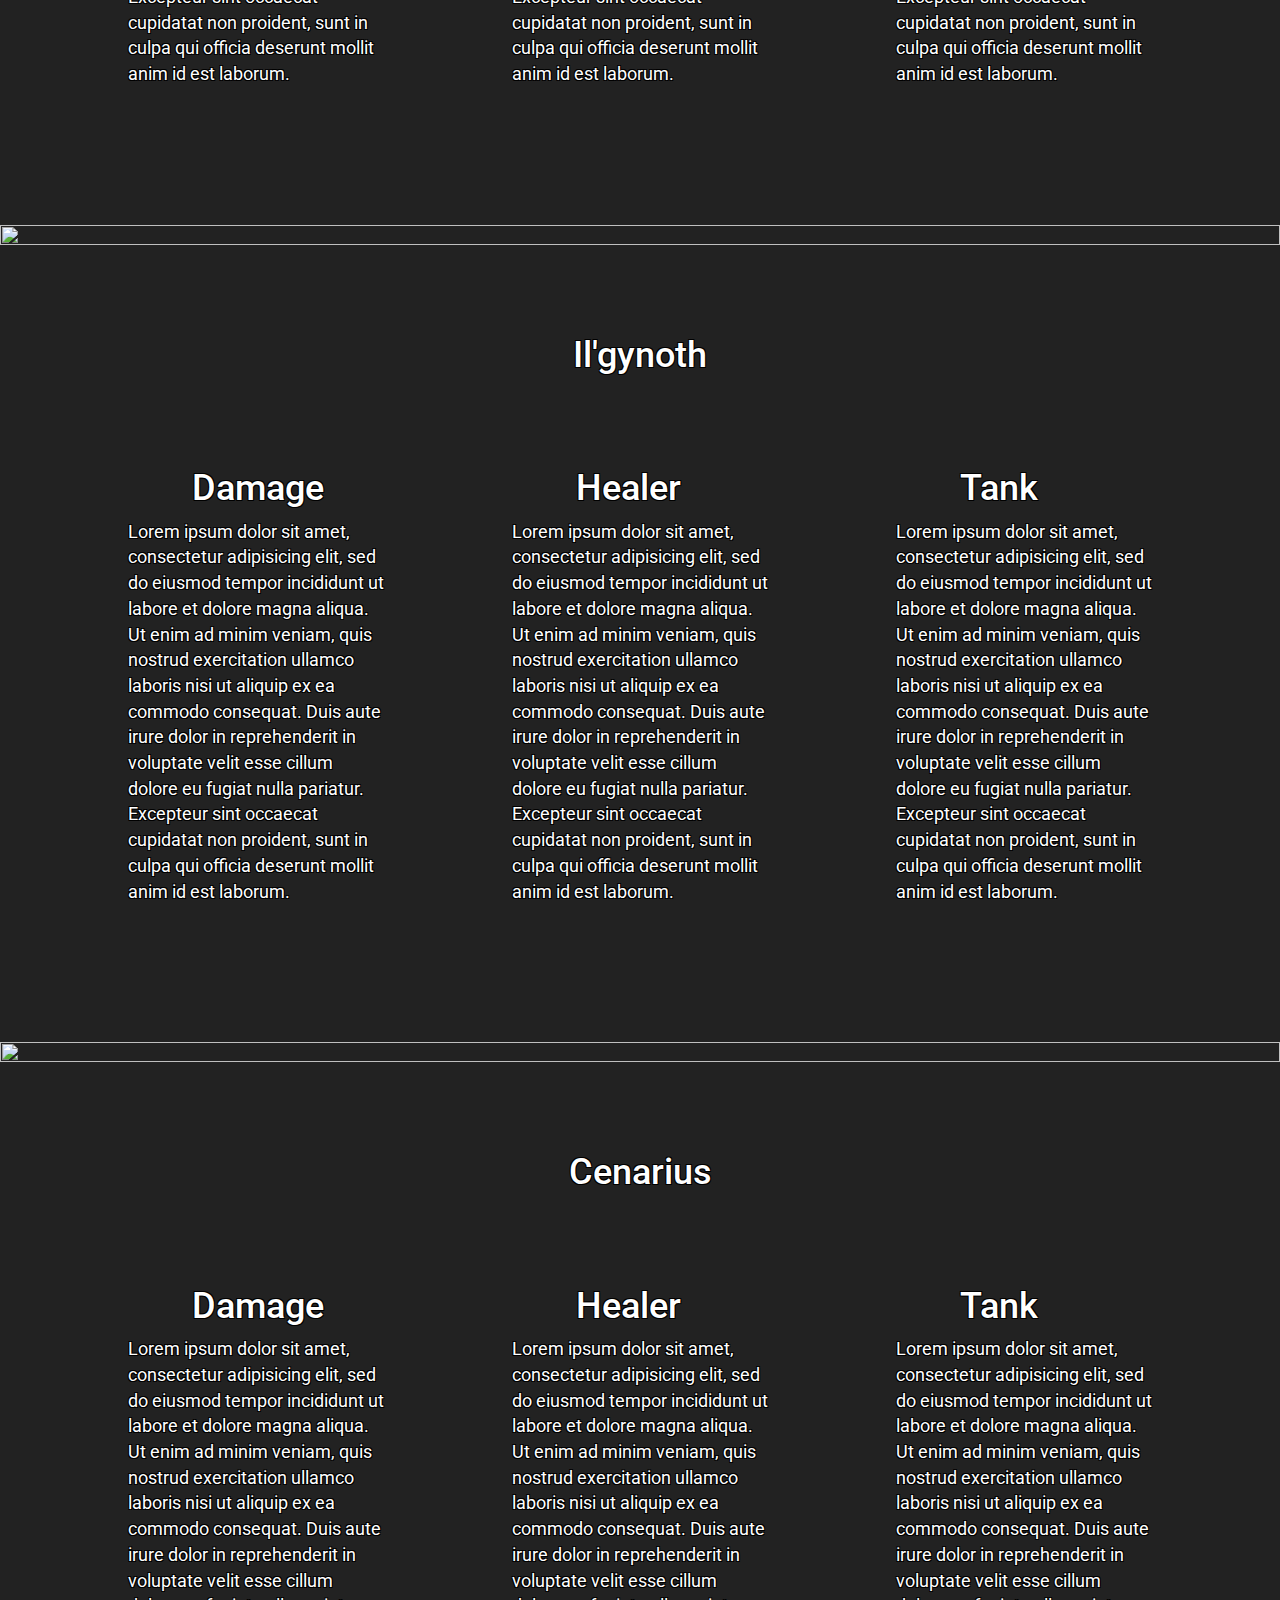
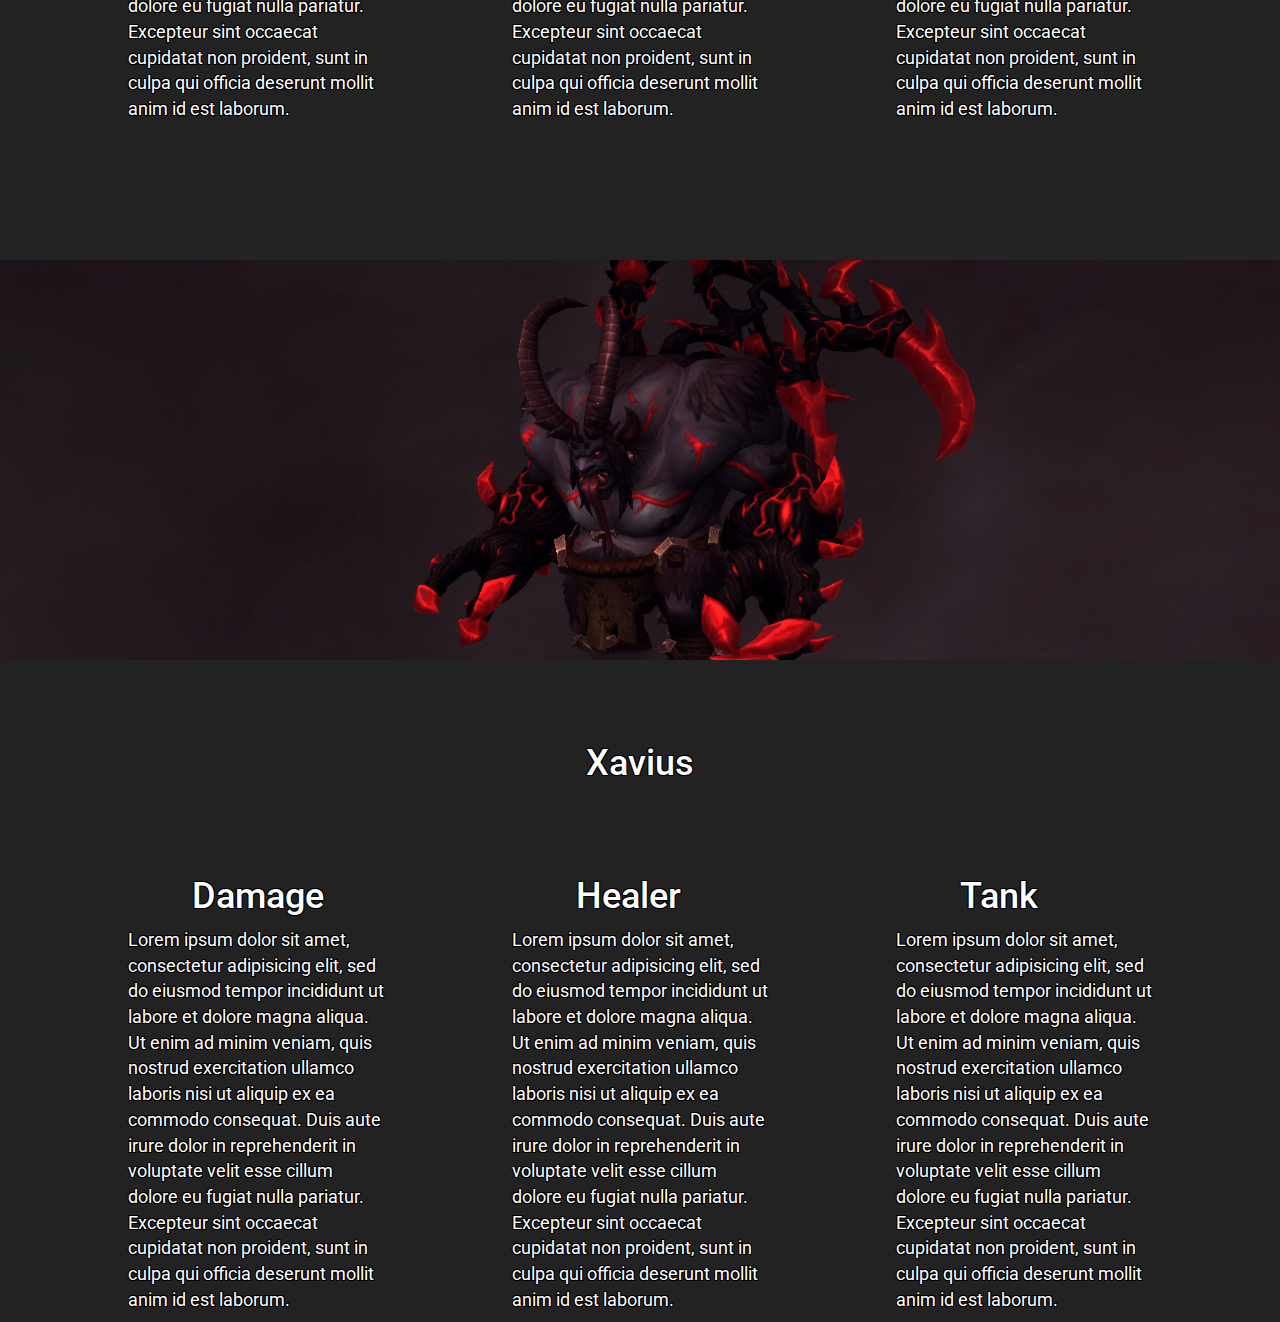
==== commit 8aef9735: "bild + format ändring" ====
--- a/index.html
+++ b/index.html
@@ -32,7 +32,7 @@
   			$("a").click(function(e) {
     			e.preventDefault();
     			$('html, body').animate({
-      				scrollTop: $($.attr(this, 'href')).offset().top
+      				scrollTop: $($.attr(this, 'href')).offset().top - 150
     			}, 1000);
   			});
 		});
@@ -53,10 +53,11 @@
                     <span class="icon-bar"></span>
                 </button>
                 <a class="navbar-brand" href="#About">
-                    <img src="bilder/LogoWhite.png" alt="Logo">
+                    <img src="bilder/LogoRed.png" alt="Logo">
                 </a>
             </div>
             <!-- Collect the nav links, forms, and other content for toggling -->
+            <div>
             <div class="collapse navbar-collapse" id="bs-example-navbar-collapse-1">
                 <ul class="nav navbar-nav">
                     <li>
@@ -109,28 +110,32 @@
     <div class="T2">
     	<h1 id="Nyth">Nythendra</h1>
     </div>
-    <div class="T">
-    	<h1 class="R1">Damage</h1>
-    	<p>
-    		Nythendra will cast Rot on random players whick will deal a pulsating AoE damage and leave a pool under you when it expiers.
-    		On Heroic every tick of damage you take gives you a stack which will deal minimal to lethal depending on stacks you take until see goes into phase 2. She will cast Breath a coned attack targeted at a random player twice per phase 1 this will deal a moderate amount of damage and will contribute to your stacks.
-    		In Phase 2 She will start Dreaming and dragging in the rot pools to her,
-    		these you should try to avoid as simultaneously avoiding instects which explode and gives you a debuff that stacks and hits very hard.
-    		After Phase 2 expiers your stacks from rot and breath will reset
-
-    	</p>	
-    </div>
-    <div class="T">
-    	<h1 class="R1">Healer</h1>
-    	<p>
-    	Healers got no special tactics, they will just do the same as damagedealers. Markers you put up markers for where the tanks leave Voiatile Rot and one where you should try to keep the floor clean so you can be safe for phase 2.
-    	</p>
-    </div>
-    <div class="T">
-    	<h1 class="R1">Tank</h1>
-    	<p>
-    	Tanks gets a debuff from the boss that will increase their size and will deal AoE damage to people close to them. This means that the one that gets the debuff runs away from the boss and other players while the other tanks taunt Nythendra.
-    	</p>
+    	<div class="T2" id="About"><h1>Overview</h1>
+    <p>
+         Nythendra's [Infested Breath] unleashes great gouts of insects and corruption, consuming 50 Energy. When Nythendra's Energy is depleted, she collapses to the ground and [Heart of the Swarm] begins. Once she is fully recharged, her form coalesces and she resumes her attack.
+    </p>
+     </div>   
+    <div class="T">
+    	<h1 class="R1">Damage</h1>
+    	
+    	<p>Stay away from your allies while afflicted with [Rot] .</p>
+		<p>Quickly run out of [Infested Breath] .
+			Do not stand near insects during [Heart of the Swarm] . (Normal, Heroic, Raid Finder)</p>
+		<p>Quickly damage allies aflicted with [Infested Mind] to free them. (Mythic)</p>
+
+    </div>
+    <div class="T">
+    	<h1 class="R1">Healer</h1>
+    	<p>Stay away from your allies while afflicted with [Rot] .</p>
+		<p>Quickly run out of [Infested Breath] .</p>
+		<p>Do not stand near insects during [Heart of the Swarm] .</p>
+    
+    </div>
+    <div class="T">
+    	<h1 class="R1">Tank</h1>
+    	<p>Move away from others while afflicted with [Volatile Rot] .</p>
+		<p>Quickly run out of [Infested Breath] .</p>
+		<p>Do not stand near insects during [Heart of the Swarm] .</p>
     </div>
 
 
@@ -141,38 +146,30 @@
         <div class="T2">
     	<h1 id="Ursoc">Ursoc</h1>
     </div>
-    <div class="T">
-    	<h1 class="R1">Damage</h1>
-    	<p>
-    		Lorem ipsum dolor sit amet, consectetur adipisicing elit, sed do eiusmod
-    		tempor incididunt ut labore et dolore magna aliqua. Ut enim ad minim veniam,
-    		quis nostrud exercitation ullamco laboris nisi ut aliquip ex ea commodo
-    		consequat. Duis aute irure dolor in reprehenderit in voluptate velit esse
-    		cillum dolore eu fugiat nulla pariatur. Excepteur sint occaecat cupidatat non
-    		proident, sunt in culpa qui officia deserunt mollit anim id est laborum.
-    	</p>	
-    </div>
-    <div class="T">
-    	<h1 class="R1">Healer</h1>
-    	<p>
-    		Lorem ipsum dolor sit amet, consectetur adipisicing elit, sed do eiusmod
-    		tempor incididunt ut labore et dolore magna aliqua. Ut enim ad minim veniam,
-    		quis nostrud exercitation ullamco laboris nisi ut aliquip ex ea commodo
-    		consequat. Duis aute irure dolor in reprehenderit in voluptate velit esse
-    		cillum dolore eu fugiat nulla pariatur. Excepteur sint occaecat cupidatat non
-    		proident, sunt in culpa qui officia deserunt mollit anim id est laborum.
-    	</p>
-    </div>
-    <div class="T">
-    	<h1 class="R1">Tank</h1>
-    	<p>
-    		Lorem ipsum dolor sit amet, consectetur adipisicing elit, sed do eiusmod
-    		tempor incididunt ut labore et dolore magna aliqua. Ut enim ad minim veniam,
-    		quis nostrud exercitation ullamco laboris nisi ut aliquip ex ea commodo
-    		consequat. Duis aute irure dolor in reprehenderit in voluptate velit esse
-    		cillum dolore eu fugiat nulla pariatur. Excepteur sint occaecat cupidatat non
-    		proident, sunt in culpa qui officia deserunt mollit anim id est laborum.
-    	</p>
+    <div class="T2" id="About"><h1>Overview</h1>
+    <p>
+    	Ursoc tramples his enemies with [Barreling Impact] and periodically roars for a [Roaring Cacophany] .
+		In Mythic difficulty, Nightmare Images periodically animate and attack players.
+
+    </p>
+     </div>   
+    <div class="T">
+    	<h1 class="R1">Damage</h1>
+    	<p>When not afflicted with [Momentum] , stand in Ursoc's path when he uses [Focused Gaze] to reduce the amount of damage [Barreling Impact] inflicts.</p>
+		<p>Get as far away from Ursoc as possible when the target of [Focused Gaze] to reduce the damage taken from [Trampling Slam] .</p>	
+    </div>
+    <div class="T">
+    	<h1 class="R1">Healer</h1>
+    	<p>When not afflicted with [Momentum] , stand in Ursoc's path when he uses [Focused Gaze] to reduce the amount of damage [Barreling Impact] inflicts.</p>
+		<p>Get as far away from Ursoc as possible when the target of [Focused Gaze] to reduce the damage taken from [Trampling Slam] .</p>
+    </div>
+    <div class="T">
+    	<h1 class="R1">Tank</h1>
+    	<p>Ensure that no tank overlaps the effects of both [Overwhelm] and [Rend Flesh] at the same time, taunting when necessary.</p>
+		<p>Switch off which tank holds Ursoc's attention for [Overwhelm] and [Rend Flesh] each time he charges. (Normal, Raid Finder)</p>
+		<p>Ensure that no tank overlaps the effects of both [Overwhelm] and [Rend Flesh] at the same time, taunting when necessary.</p>
+		<p>Switch off which tank holds Ursoc's attention for [Overwhelm] and [Rend Flesh] each time he charges.</p>
+		<p>Stay out of the proximity of Nightmare Images to avoid [Nightmarish Cacophany] . (Heroic, Mythic)</p>
     </div>
     </div>
     <div>
@@ -262,7 +259,7 @@
     	<img class="Bilder" src="bilder/Bild5.png">		
     </div>
         <div class="T2">
-    	<h1 id="Eye">il'gynoth</h1>
+    	<h1 id="Eye">Il'gynoth</h1>
     </div>
     <div class="T">
     	<h1 class="R1">Damage</h1>
--- a/css/image.css
+++ b/css/image.css
@@ -0,0 +1,44 @@
+.Bild1{
+	margin-top: -2%;
+	height: 100%;
+	width: 100%;
+}
+.Bilder{
+	margin-top: 10%;
+	height: 100%;
+	width: 100%;
+}
+
+.T1{
+	padding-top: 10%;
+
+  }
+ .T2{
+ 	padding-top: 5%;
+ 	text-align: center;	
+ }
+ .T{
+ 	padding-top:5%;
+ 	max-width: 20%;
+ 	float: left;
+ 	margin-left: 10%;
+ }
+ .R1{
+ 	margin-left:25%;
+ }
+ a{
+ 	color: red;
+ }
+
+body{
+	background-color: #222222;
+	color: white;
+	font-family: 'Roboto', cursive;
+	font-size: 18px;
+	text-shadow:
+    -1px -1px 0 #000,
+    1px -1px 0 #000,
+    -1px 1px 0 #000,
+    1px 1px 0 #000;
+ }
+}
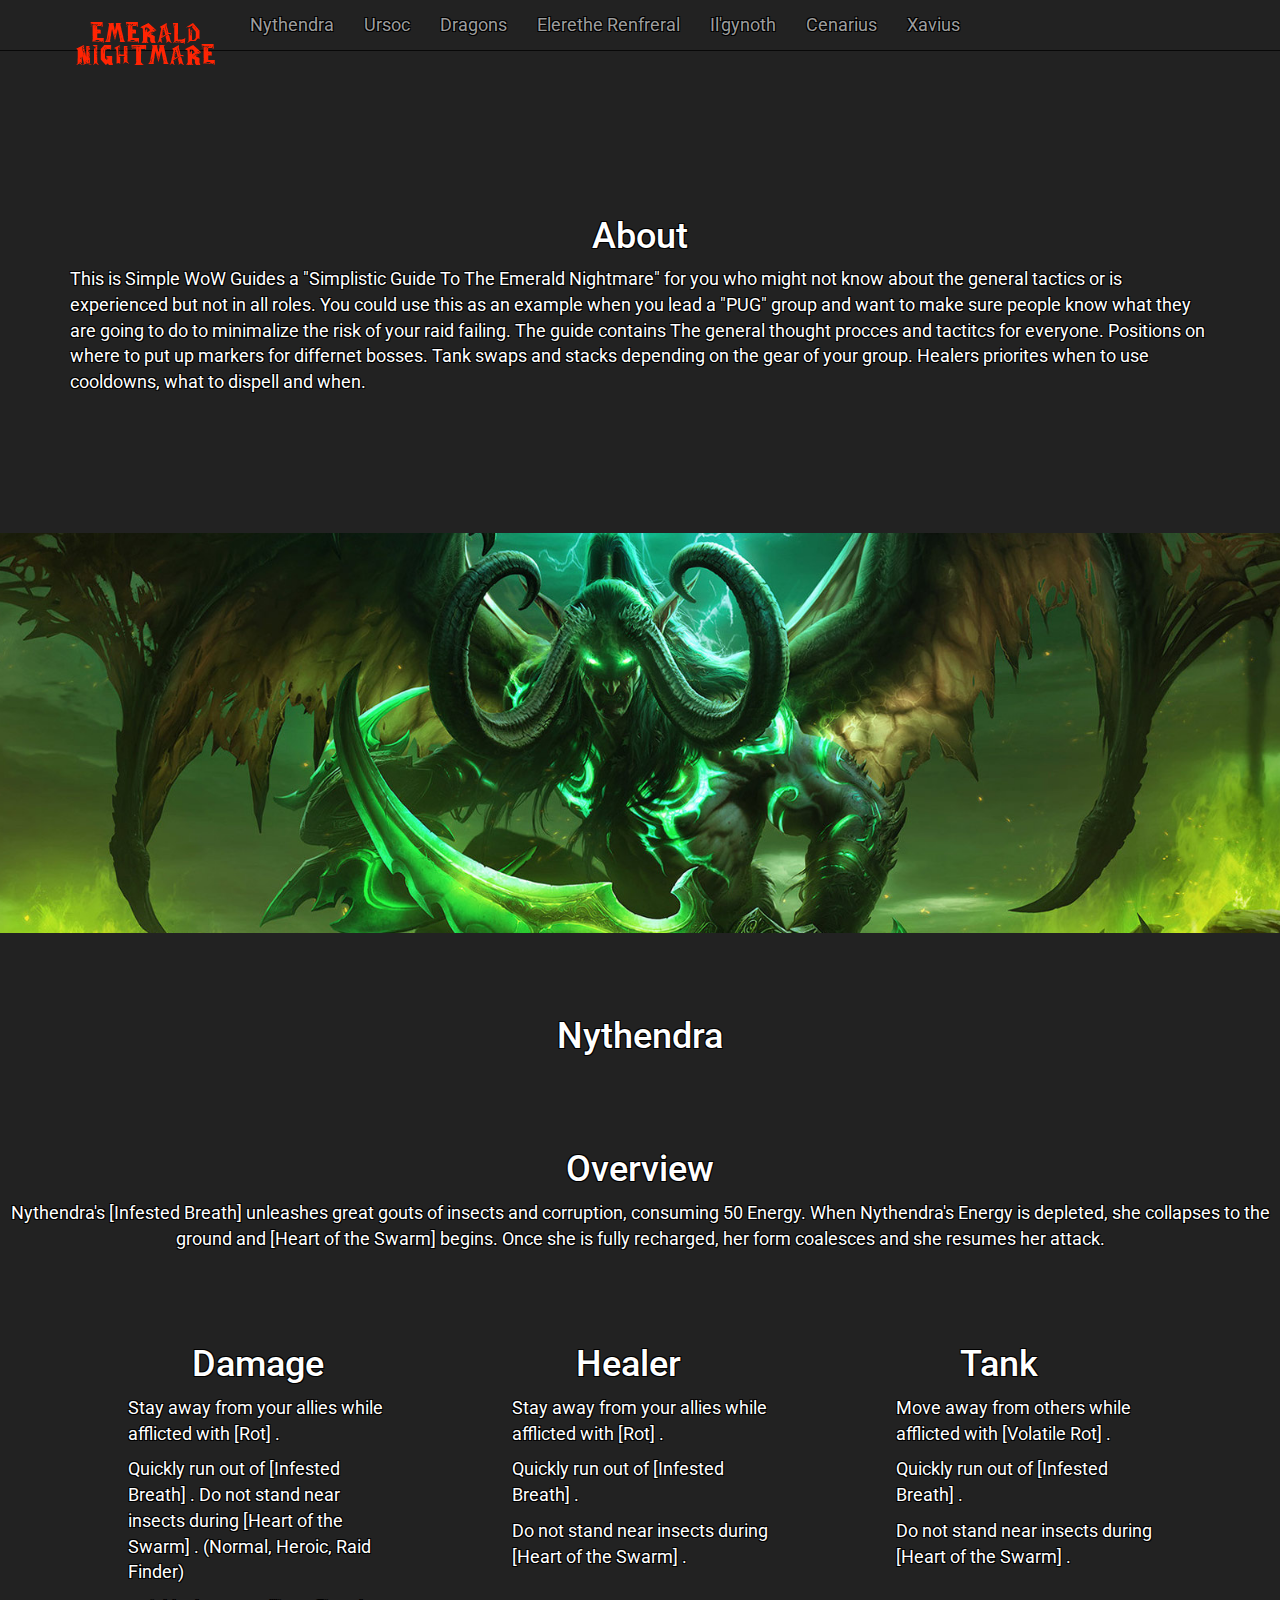
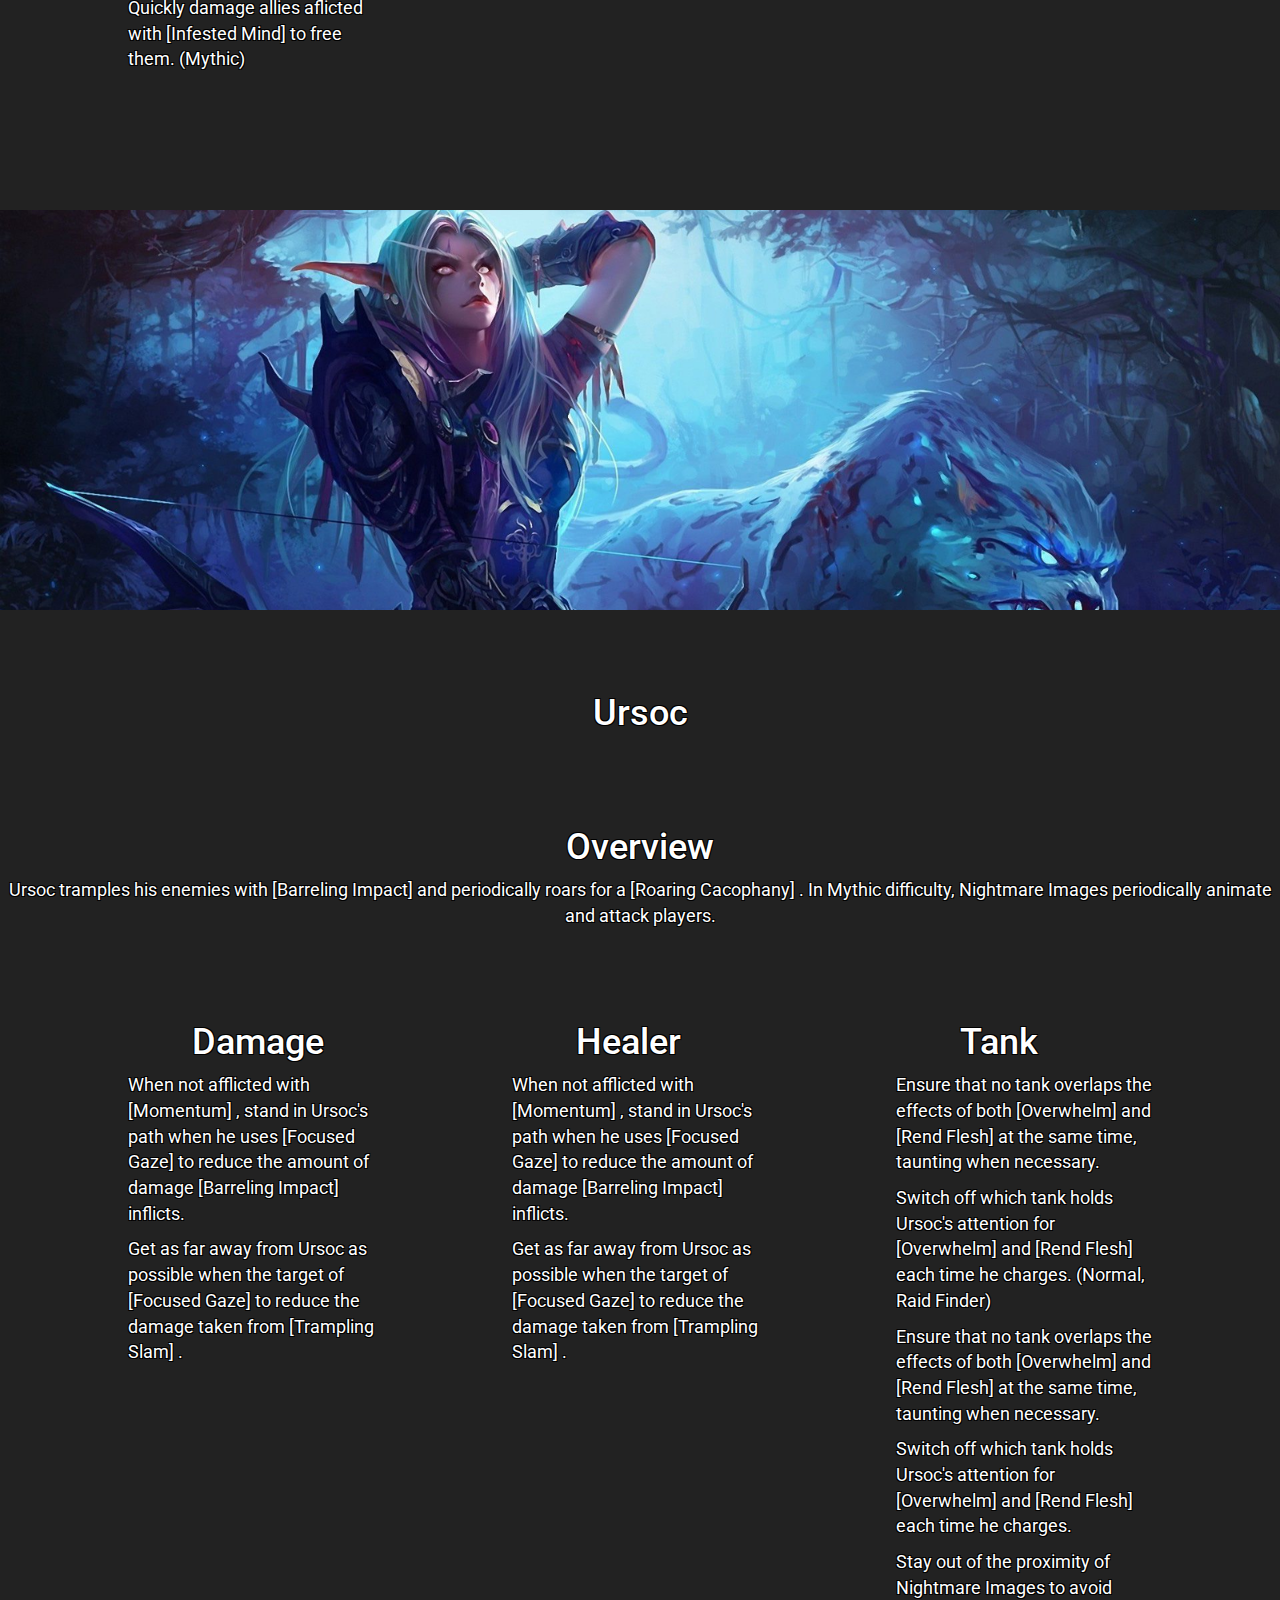
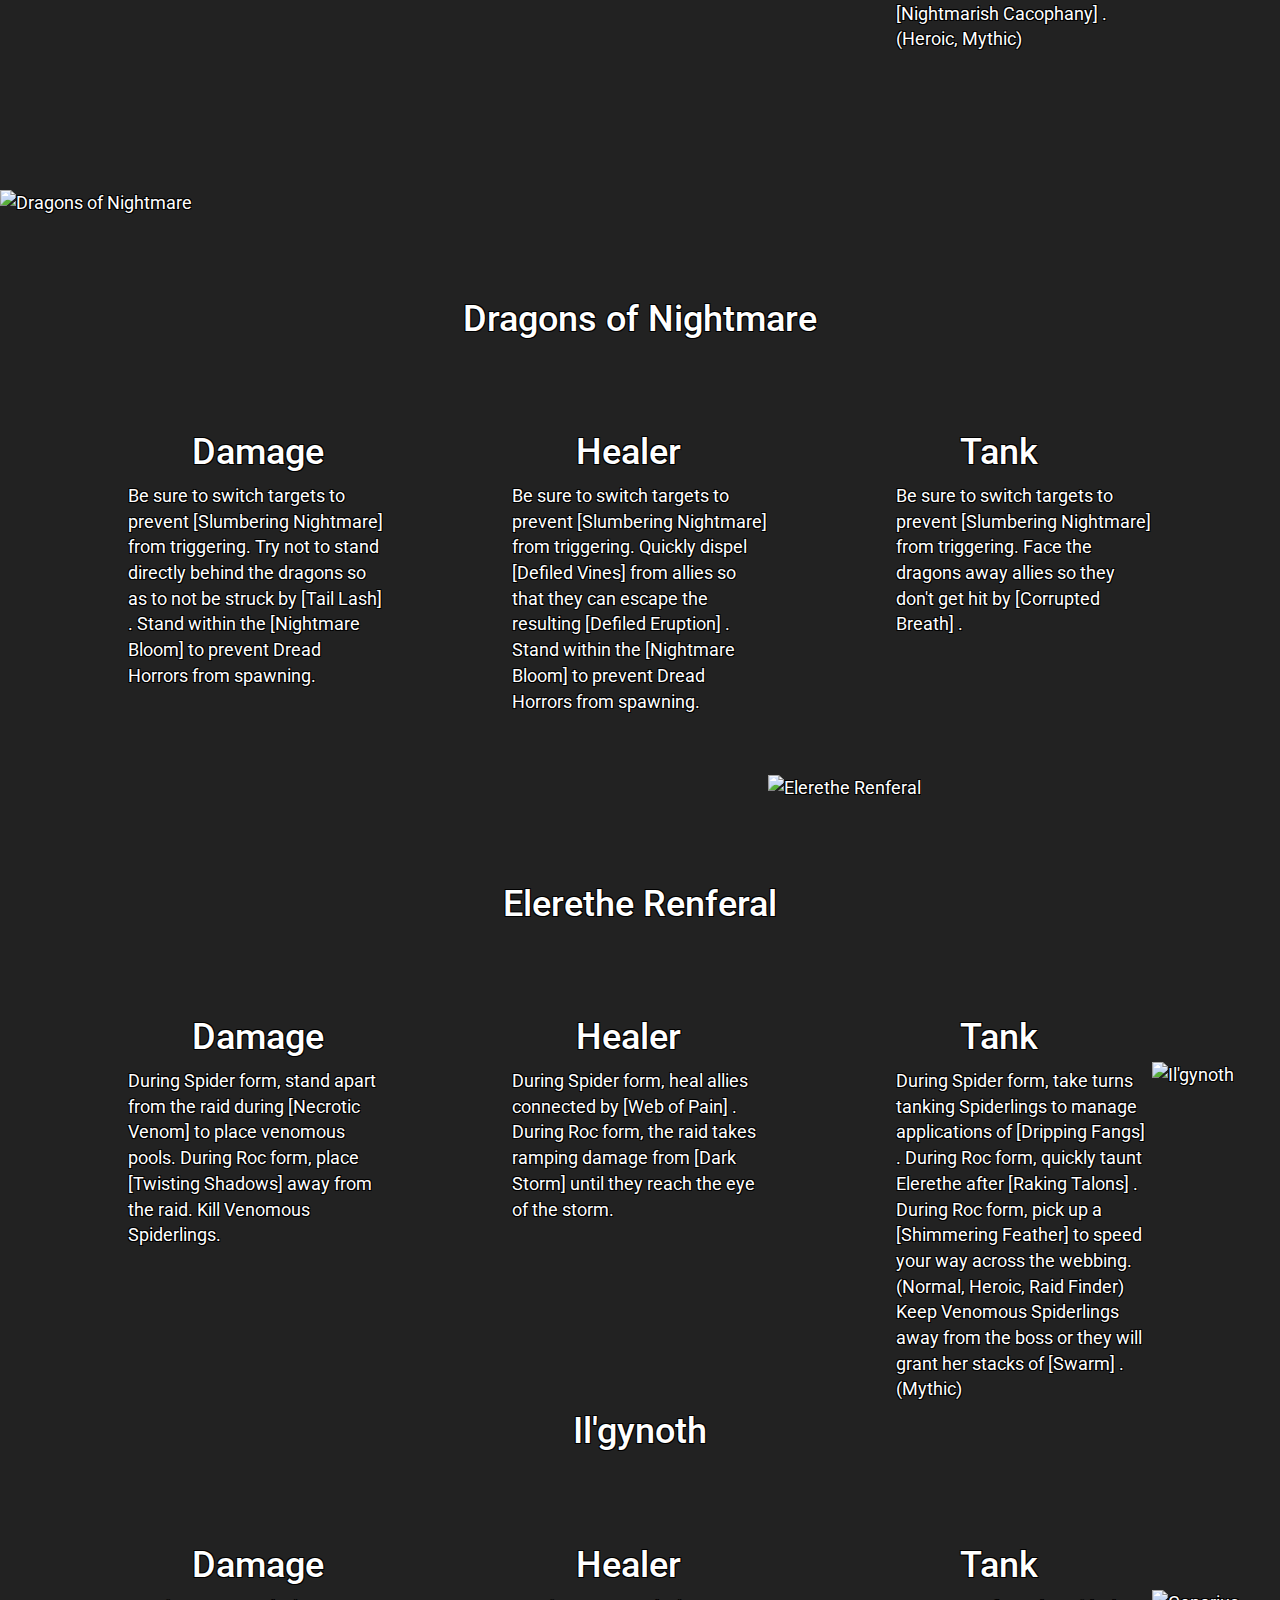
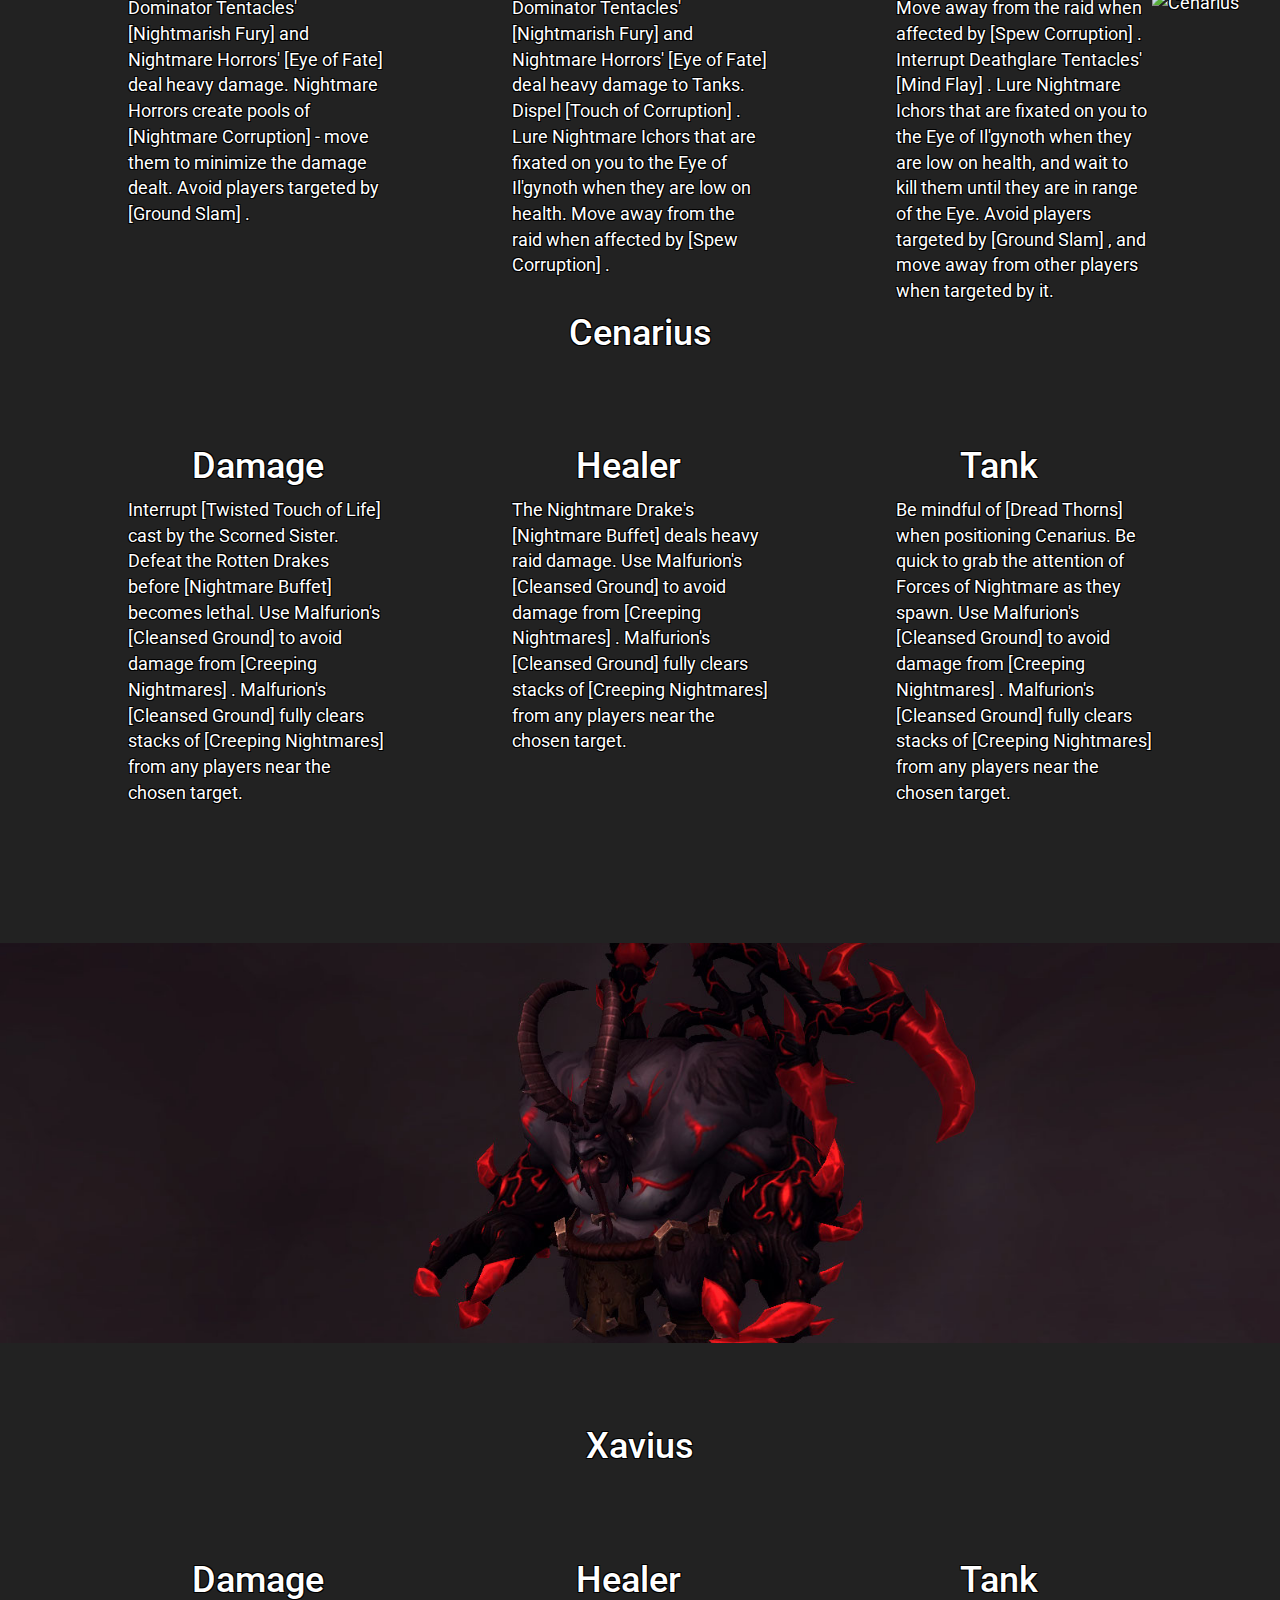
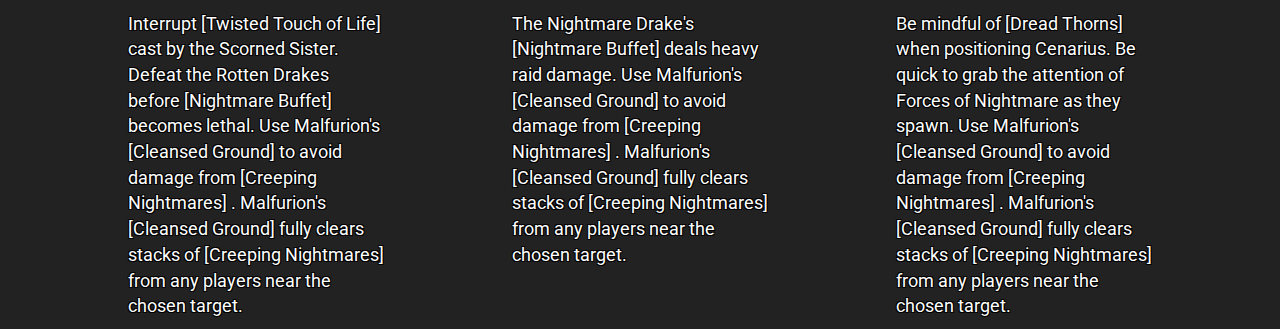
==== commit 3c4715ea: "klarare at beskrivning" ====
--- a/index.html
+++ b/index.html
@@ -90,7 +90,7 @@
 
     <!-- Page Content -->
     <div>
-    	<img class="Bild1" src="bilder/Bild0.png">
+    	<img class="Bild1" alt="Emerald Nightmare" src="bilder/Bild0.png">
     </div>
     <div class="container">
         <div class="row">
@@ -105,7 +105,7 @@
         </div>
     </div>
     <div>
-       	<img class="Bilder" src="bilder/Bild1.png">
+       	<img class="Bilder" alt="Nythendra" src="bilder/Bild1.png">
     </div>
     <div class="T2">
     	<h1 id="Nyth">Nythendra</h1>
@@ -141,7 +141,7 @@
 
     <div>
     <div>
-    	<img class="Bilder" src="bilder/Bild2.png">		
+    	<img class="Bilder" alt="Ursoc" src="bilder/Bild2.png">		
     </div>
         <div class="T2">
     	<h1 id="Ursoc">Ursoc</h1>
@@ -174,7 +174,7 @@
     </div>
     <div>
     <div>
-    	<img class="Bilder" src="bilder/Bild3.png">		
+    	<img class="Bilder" alt="Dragons of Nightmare" src="bilder/Bild3.png">		
     </div>
         <div class="T2">
     	<h1 id="Dragons">Dragons of Nightmare</h1>
@@ -182,40 +182,30 @@
     <div class="T">
     	<h1 class="R1">Damage</h1>
     	<p>
-    		Lorem ipsum dolor sit amet, consectetur adipisicing elit, sed do eiusmod
-    		tempor incididunt ut labore et dolore magna aliqua. Ut enim ad minim veniam,
-    		quis nostrud exercitation ullamco laboris nisi ut aliquip ex ea commodo
-    		consequat. Duis aute irure dolor in reprehenderit in voluptate velit esse
-    		cillum dolore eu fugiat nulla pariatur. Excepteur sint occaecat cupidatat non
-    		proident, sunt in culpa qui officia deserunt mollit anim id est laborum.
-    	</p>	
-    </div>
-    <div class="T">
-    	<h1 class="R1">Healer</h1>
-    	<p>
-    		Lorem ipsum dolor sit amet, consectetur adipisicing elit, sed do eiusmod
-    		tempor incididunt ut labore et dolore magna aliqua. Ut enim ad minim veniam,
-    		quis nostrud exercitation ullamco laboris nisi ut aliquip ex ea commodo
-    		consequat. Duis aute irure dolor in reprehenderit in voluptate velit esse
-    		cillum dolore eu fugiat nulla pariatur. Excepteur sint occaecat cupidatat non
-    		proident, sunt in culpa qui officia deserunt mollit anim id est laborum.
-    	</p>
-    </div>
-    <div class="T">
-    	<h1 class="R1">Tank</h1>
-    	<p>
-    		Lorem ipsum dolor sit amet, consectetur adipisicing elit, sed do eiusmod
-    		tempor incididunt ut labore et dolore magna aliqua. Ut enim ad minim veniam,
-    		quis nostrud exercitation ullamco laboris nisi ut aliquip ex ea commodo
-    		consequat. Duis aute irure dolor in reprehenderit in voluptate velit esse
-    		cillum dolore eu fugiat nulla pariatur. Excepteur sint occaecat cupidatat non
-    		proident, sunt in culpa qui officia deserunt mollit anim id est laborum.
-    	</p>
-    </div>
-    </div>
-    <div>
-    <div>
-    	<img class="Bilder" src="bilder/Bild4.png">		
+    		Be sure to switch targets to prevent [Slumbering Nightmare] from triggering.
+			Try not to stand directly behind the dragons so as to not be struck by [Tail Lash] .
+			Stand within the [Nightmare Bloom] to prevent Dread Horrors from spawning. 
+    	</p>	
+    </div>
+    <div class="T">
+    	<h1 class="R1">Healer</h1>
+    	<p>
+			Be sure to switch targets to prevent [Slumbering Nightmare] from triggering.
+			Quickly dispel [Defiled Vines] from allies so that they can escape the resulting [Defiled Eruption] .
+			Stand within the [Nightmare Bloom] to prevent Dread Horrors from spawning.
+    	</p>
+    </div>
+    <div class="T">
+    	<h1 class="R1">Tank</h1>
+    	<p>
+			Be sure to switch targets to prevent [Slumbering Nightmare] from triggering.
+			Face the dragons away allies so they don't get hit by [Corrupted Breath] .
+    	</p>
+    </div>
+    </div>
+    <div>
+    <div>
+    	<img class="Bilder" alt="Elerethe Renferal" src="bilder/Bild4.png">		
     </div>
         <div class="T2">
     	<h1 id="Spider">Elerethe Renferal</h1>
@@ -223,40 +213,31 @@
     <div class="T">
     	<h1 class="R1">Damage</h1>
     	<p>
-    		Lorem ipsum dolor sit amet, consectetur adipisicing elit, sed do eiusmod
-    		tempor incididunt ut labore et dolore magna aliqua. Ut enim ad minim veniam,
-    		quis nostrud exercitation ullamco laboris nisi ut aliquip ex ea commodo
-    		consequat. Duis aute irure dolor in reprehenderit in voluptate velit esse
-    		cillum dolore eu fugiat nulla pariatur. Excepteur sint occaecat cupidatat non
-    		proident, sunt in culpa qui officia deserunt mollit anim id est laborum.
-    	</p>	
-    </div>
-    <div class="T">
-    	<h1 class="R1">Healer</h1>
-    	<p>
-    		Lorem ipsum dolor sit amet, consectetur adipisicing elit, sed do eiusmod
-    		tempor incididunt ut labore et dolore magna aliqua. Ut enim ad minim veniam,
-    		quis nostrud exercitation ullamco laboris nisi ut aliquip ex ea commodo
-    		consequat. Duis aute irure dolor in reprehenderit in voluptate velit esse
-    		cillum dolore eu fugiat nulla pariatur. Excepteur sint occaecat cupidatat non
-    		proident, sunt in culpa qui officia deserunt mollit anim id est laborum.
-    	</p>
-    </div>
-    <div class="T">
-    	<h1 class="R1">Tank</h1>
-    	<p>
-    		Lorem ipsum dolor sit amet, consectetur adipisicing elit, sed do eiusmod
-    		tempor incididunt ut labore et dolore magna aliqua. Ut enim ad minim veniam,
-    		quis nostrud exercitation ullamco laboris nisi ut aliquip ex ea commodo
-    		consequat. Duis aute irure dolor in reprehenderit in voluptate velit esse
-    		cillum dolore eu fugiat nulla pariatur. Excepteur sint occaecat cupidatat non
-    		proident, sunt in culpa qui officia deserunt mollit anim id est laborum.
-    	</p>
-    </div>
-    </div>
-    <div>
-    <div>
-    	<img class="Bilder" src="bilder/Bild5.png">		
+    		During Spider form, stand apart from the raid during [Necrotic Venom] to place venomous pools.
+			During Roc form, place [Twisting Shadows] away from the raid.
+			Kill Venomous Spiderlings.
+    	</p>	
+    </div>
+    <div class="T">
+    	<h1 class="R1">Healer</h1>
+    	<p> 
+			During Spider form, heal allies connected by [Web of Pain] .
+			During Roc form, the raid takes ramping damage from [Dark Storm] until they reach the eye of the storm.
+    	</p>
+    </div>
+    <div class="T">
+    	<h1 class="R1">Tank</h1>
+    	<p>
+			During Spider form, take turns tanking Spiderlings to manage applications of [Dripping Fangs] .
+			During Roc form, quickly taunt Elerethe after [Raking Talons] .
+			During Roc form, pick up a [Shimmering Feather] to speed your way across the webbing. (Normal, Heroic, Raid Finder)
+			Keep Venomous Spiderlings away from the boss or they will grant her stacks of [Swarm] . (Mythic)
+    	</p>
+    </div>
+    </div>
+    <div>
+    <div>
+    	<img class="Bilder" alt="Il'gynoth" src="bilder/Bild5.png">		
     </div>
         <div class="T2">
     	<h1 id="Eye">Il'gynoth</h1>
@@ -264,40 +245,33 @@
     <div class="T">
     	<h1 class="R1">Damage</h1>
     	<p>
-    		Lorem ipsum dolor sit amet, consectetur adipisicing elit, sed do eiusmod
-    		tempor incididunt ut labore et dolore magna aliqua. Ut enim ad minim veniam,
-    		quis nostrud exercitation ullamco laboris nisi ut aliquip ex ea commodo
-    		consequat. Duis aute irure dolor in reprehenderit in voluptate velit esse
-    		cillum dolore eu fugiat nulla pariatur. Excepteur sint occaecat cupidatat non
-    		proident, sunt in culpa qui officia deserunt mollit anim id est laborum.
-    	</p>	
-    </div>
-    <div class="T">
-    	<h1 class="R1">Healer</h1>
-    	<p>
-    		Lorem ipsum dolor sit amet, consectetur adipisicing elit, sed do eiusmod
-    		tempor incididunt ut labore et dolore magna aliqua. Ut enim ad minim veniam,
-    		quis nostrud exercitation ullamco laboris nisi ut aliquip ex ea commodo
-    		consequat. Duis aute irure dolor in reprehenderit in voluptate velit esse
-    		cillum dolore eu fugiat nulla pariatur. Excepteur sint occaecat cupidatat non
-    		proident, sunt in culpa qui officia deserunt mollit anim id est laborum.
-    	</p>
-    </div>
-    <div class="T">
-    	<h1 class="R1">Tank</h1>
-    	<p>
-    		Lorem ipsum dolor sit amet, consectetur adipisicing elit, sed do eiusmod
-    		tempor incididunt ut labore et dolore magna aliqua. Ut enim ad minim veniam,
-    		quis nostrud exercitation ullamco laboris nisi ut aliquip ex ea commodo
-    		consequat. Duis aute irure dolor in reprehenderit in voluptate velit esse
-    		cillum dolore eu fugiat nulla pariatur. Excepteur sint occaecat cupidatat non
-    		proident, sunt in culpa qui officia deserunt mollit anim id est laborum.
-    	</p>
-    </div>
-    </div>
-    <div>
-    <div>
-    	<img class="Bilder" src="bilder/Bild6.png">		
+    		Dominator Tentacles' [Nightmarish Fury] and Nightmare Horrors' [Eye of Fate] deal heavy damage.
+			Nightmare Horrors create pools of [Nightmare Corruption] - move them to minimize the damage dealt.
+			Avoid players targeted by [Ground Slam] . 
+    	</p>	
+    </div>
+    <div class="T">
+    	<h1 class="R1">Healer</h1>
+    	<p>
+			Dominator Tentacles' [Nightmarish Fury] and Nightmare Horrors' [Eye of Fate] deal heavy damage to Tanks.
+			Dispel [Touch of Corruption] .
+			Lure Nightmare Ichors that are fixated on you to the Eye of Il'gynoth when they are low on health.
+			Move away from the raid when affected by [Spew Corruption] .
+    	</p>
+    </div>
+    <div class="T">
+    	<h1 class="R1">Tank</h1>
+    	<p>
+			Move away from the raid when affected by [Spew Corruption] .
+			Interrupt Deathglare Tentacles' [Mind Flay] .
+			Lure Nightmare Ichors that are fixated on you to the Eye of Il'gynoth when they are low on health, and wait to kill them until they are in range of the Eye.
+			Avoid players targeted by [Ground Slam] , and move away from other players when targeted by it.
+    	</p>
+    </div>
+    </div>
+    <div>
+    <div>
+    	<img class="Bilder" alt="Cenarius" src="bilder/Bild6.png">		
     </div>
         <div class="T2">
     	<h1 id="Cen">Cenarius</h1>
@@ -305,40 +279,33 @@
     <div class="T">
     	<h1 class="R1">Damage</h1>
     	<p>
-    		Lorem ipsum dolor sit amet, consectetur adipisicing elit, sed do eiusmod
-    		tempor incididunt ut labore et dolore magna aliqua. Ut enim ad minim veniam,
-    		quis nostrud exercitation ullamco laboris nisi ut aliquip ex ea commodo
-    		consequat. Duis aute irure dolor in reprehenderit in voluptate velit esse
-    		cillum dolore eu fugiat nulla pariatur. Excepteur sint occaecat cupidatat non
-    		proident, sunt in culpa qui officia deserunt mollit anim id est laborum.
-    	</p>	
-    </div>
-    <div class="T">
-    	<h1 class="R1">Healer</h1>
-    	<p>
-    		Lorem ipsum dolor sit amet, consectetur adipisicing elit, sed do eiusmod
-    		tempor incididunt ut labore et dolore magna aliqua. Ut enim ad minim veniam,
-    		quis nostrud exercitation ullamco laboris nisi ut aliquip ex ea commodo
-    		consequat. Duis aute irure dolor in reprehenderit in voluptate velit esse
-    		cillum dolore eu fugiat nulla pariatur. Excepteur sint occaecat cupidatat non
-    		proident, sunt in culpa qui officia deserunt mollit anim id est laborum.
-    	</p>
-    </div>
-    <div class="T">
-    	<h1 class="R1">Tank</h1>
-    	<p>
-    		Lorem ipsum dolor sit amet, consectetur adipisicing elit, sed do eiusmod
-    		tempor incididunt ut labore et dolore magna aliqua. Ut enim ad minim veniam,
-    		quis nostrud exercitation ullamco laboris nisi ut aliquip ex ea commodo
-    		consequat. Duis aute irure dolor in reprehenderit in voluptate velit esse
-    		cillum dolore eu fugiat nulla pariatur. Excepteur sint occaecat cupidatat non
-    		proident, sunt in culpa qui officia deserunt mollit anim id est laborum.
-    	</p>
-    </div>
-    </div>
-    <div>
-    <div>
-    	<img class="Bilder" src="bilder/Bild7.png">		
+    		Interrupt [Twisted Touch of Life] cast by the Scorned Sister.
+			Defeat the Rotten Drakes before [Nightmare Buffet] becomes lethal.
+			Use Malfurion's [Cleansed Ground] to avoid damage from [Creeping Nightmares] .
+			Malfurion's [Cleansed Ground] fully clears stacks of [Creeping Nightmares] from any players near the chosen target.
+    	</p>	
+    </div>
+    <div class="T">
+    	<h1 class="R1">Healer</h1>
+    	<p>
+			The Nightmare Drake's [Nightmare Buffet] deals heavy raid damage.
+			Use Malfurion's [Cleansed Ground] to avoid damage from [Creeping Nightmares] .
+			Malfurion's [Cleansed Ground] fully clears stacks of [Creeping Nightmares] from any players near the chosen target.
+    	</p>
+    </div>
+    <div class="T">
+    	<h1 class="R1">Tank</h1>
+    	<p>
+			Be mindful of [Dread Thorns] when positioning Cenarius.
+			Be quick to grab the attention of Forces of Nightmare as they spawn.
+			Use Malfurion's [Cleansed Ground] to avoid damage from [Creeping Nightmares] .
+			Malfurion's [Cleansed Ground] fully clears stacks of [Creeping Nightmares] from any players near the chosen target.
+    	</p>
+    </div>
+    </div>
+    <div>
+    <div>
+    	<img class="Bilder" alt="Xavius" src="bilder/Bild7.png">		
     </div>
         <div class="T2">
     	<h1 id="Xav">Xavius</h1>
@@ -346,34 +313,27 @@
     <div class="T">
     	<h1 class="R1">Damage</h1>
     	<p>
-    		Lorem ipsum dolor sit amet, consectetur adipisicing elit, sed do eiusmod
-    		tempor incididunt ut labore et dolore magna aliqua. Ut enim ad minim veniam,
-    		quis nostrud exercitation ullamco laboris nisi ut aliquip ex ea commodo
-    		consequat. Duis aute irure dolor in reprehenderit in voluptate velit esse
-    		cillum dolore eu fugiat nulla pariatur. Excepteur sint occaecat cupidatat non
-    		proident, sunt in culpa qui officia deserunt mollit anim id est laborum.
-    	</p>	
-    </div>
-    <div class="T">
-    	<h1 class="R1">Healer</h1>
-    	<p>
-    		Lorem ipsum dolor sit amet, consectetur adipisicing elit, sed do eiusmod
-    		tempor incididunt ut labore et dolore magna aliqua. Ut enim ad minim veniam,
-    		quis nostrud exercitation ullamco laboris nisi ut aliquip ex ea commodo
-    		consequat. Duis aute irure dolor in reprehenderit in voluptate velit esse
-    		cillum dolore eu fugiat nulla pariatur. Excepteur sint occaecat cupidatat non
-    		proident, sunt in culpa qui officia deserunt mollit anim id est laborum.
-    	</p>
-    </div>
-    <div class="T">
-    	<h1 class="R1">Tank</h1>
-    	<p>
-    		Lorem ipsum dolor sit amet, consectetur adipisicing elit, sed do eiusmod
-    		tempor incididunt ut labore et dolore magna aliqua. Ut enim ad minim veniam,
-    		quis nostrud exercitation ullamco laboris nisi ut aliquip ex ea commodo
-    		consequat. Duis aute irure dolor in reprehenderit in voluptate velit esse
-    		cillum dolore eu fugiat nulla pariatur. Excepteur sint occaecat cupidatat non
-    		proident, sunt in culpa qui officia deserunt mollit anim id est laborum.
+    		Interrupt [Twisted Touch of Life] cast by the Scorned Sister.
+			Defeat the Rotten Drakes before [Nightmare Buffet] becomes lethal.
+			Use Malfurion's [Cleansed Ground] to avoid damage from [Creeping Nightmares] .
+			Malfurion's [Cleansed Ground] fully clears stacks of [Creeping Nightmares] from any players near the chosen target.
+    	</p>	
+    </div>
+    <div class="T">
+    	<h1 class="R1">Healer</h1>
+    	<p>
+			The Nightmare Drake's [Nightmare Buffet] deals heavy raid damage.
+			Use Malfurion's [Cleansed Ground] to avoid damage from [Creeping Nightmares] .
+			Malfurion's [Cleansed Ground] fully clears stacks of [Creeping Nightmares] from any players near the chosen target.
+    	</p>
+    </div>
+    <div class="T">
+    	<h1 class="R1">Tank</h1>
+    	<p>
+			Be mindful of [Dread Thorns] when positioning Cenarius.
+			Be quick to grab the attention of Forces of Nightmare as they spawn.
+			Use Malfurion's [Cleansed Ground] to avoid damage from [Creeping Nightmares] .
+			Malfurion's [Cleansed Ground] fully clears stacks of [Creeping Nightmares] from any players near the chosen target.
     	</p>
     </div>
     </div>
